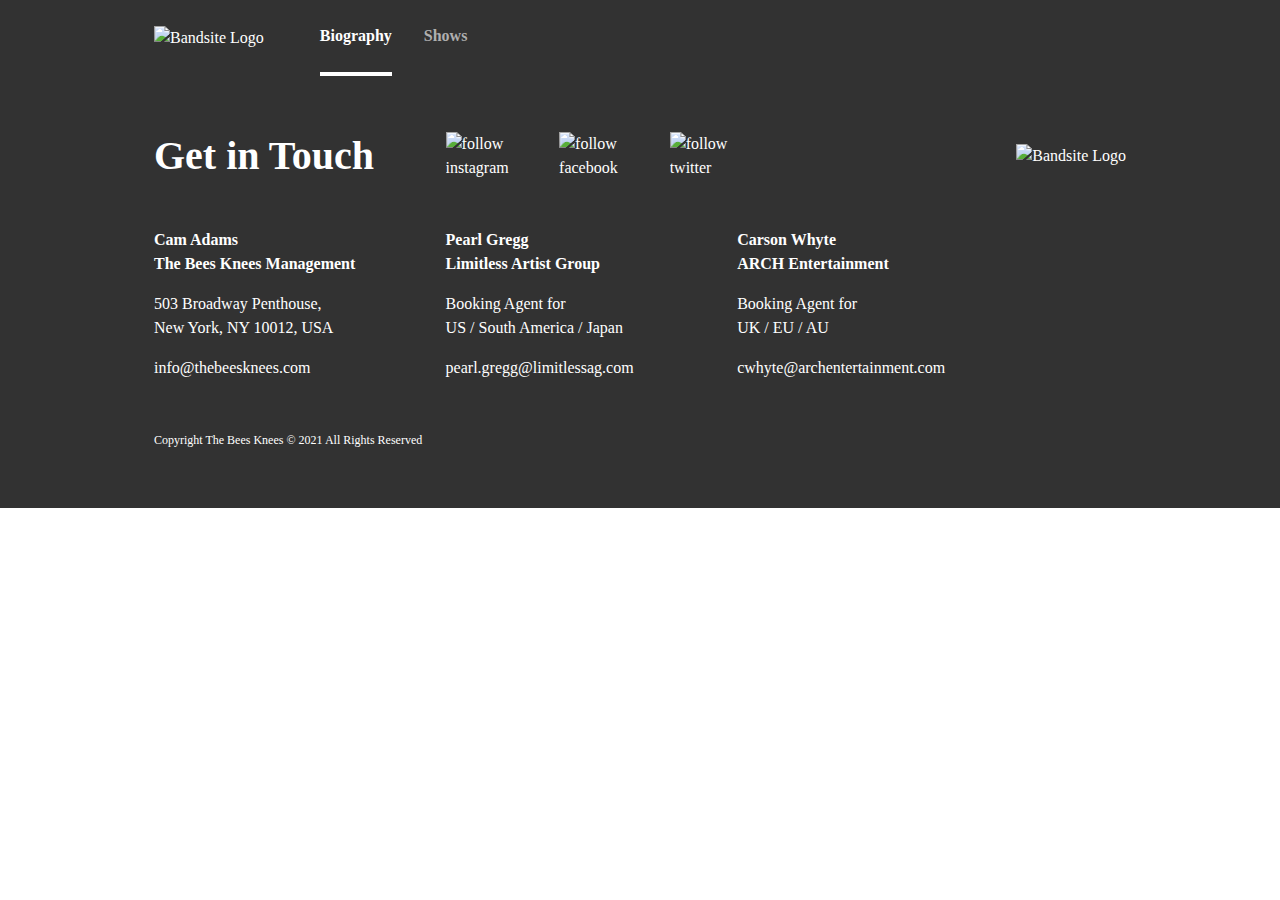
==== index.html @ 375b60a7 "Complete footer/contact component" ====
<!DOCTYPE html>
<html lang="en">
<head>
    <meta charset="UTF-8">
    <meta http-equiv="X-UA-Compatible" content="IE=edge">
    <meta name="viewport" content="width=device-width, initial-scale=1.0">
    <link rel="stylesheet" href="./styles/bio.css">
    <title>Bandsite</title>
</head>
<body>
    <header class="topbar">
        <div class="topbar__container">
            <a class="topbar__back-to-home" href="./index.html"><img class="topbar__logo" src="./assets/logo/Logo-bandsite.svg" alt="Bandsite Logo"></a>
            <nav class="topbar__navigation">
                <ul class="topbar__items">
                    <li class="topbar__item topbar__item--active"><a  class="topbar__link" href="#">Biography</a></li>
                    <li class="topbar__item"><a  class="topbar__link" href="#">Shows</a></li>
                </ul>
            </nav>
        </div>
    </header>

    <footer class="contact">
        <div class="contact__container">
            <h2 class="contact__title">Get in Touch</h2>
            <section class="contact__social">
                <a class="contact__link" href="https://instagram.com/#"><img class="contact__icon contact__icon--instagram" src="./assets/icons/svg/Icon-instagram.svg" alt="follow instagram"></a>
                <a class="contact__link" href="https://facebook.com/#"><img class="contact__icon contact__icon--facebook" src="./assets/icons/svg/Icon-facebook.svg" alt="follow facebook"></a>
                <a class="contact__link" href="https://twitter.com/#"><img class="contact__icon contact__icon--twitter" src="./assets/icons/svg/Icon-twitter.svg" alt="follow twitter"></a>
            </section>
            <address class="contact__point">
                <div class="contact__person">
                    <span class="contact__name">Cam Adams</span>
                    <span class="contact__company">The Bees Knees Management</span>
                </div>
                <div class="contact__location">
                    <span class="contact__location-info">503 Broadway Penthouse,</span>
                    <span class="contact__location-info">New York, NY 10012, USA</span>
                </div>
                <a class="contact__email" href="mailto:info@thebeesknees.com">info@thebeesknees.com</a>
            </address>

            <address class="contact__point">
                <div class="contact__person">
                    <span class="contact__name">Pearl Gregg</span>
                    <span class="contact__company">Limitless Artist Group</span>
                </div>
                <div class="contact__location">
                    <span class="contact__location-label">Booking Agent for</span>
                    <span class="contact__location-info">US / South America / Japan</span>
                </div>
                <a class="contact__email" href="mailto:pearl.gregg@limitlessag.com">pearl.gregg@limitlessag.com</a>
            </address>
            <address class="contact__point">
                <div class="contact__person">
                    <span class="contact__name">Carson Whyte</span>
                    <span class="contact__company">ARCH Entertainment</span>    
                </div>
                <div class="contact__location">
                    <span class="contact__location-label">Booking Agent for</span>
                    <span class="contact__location-info">UK / EU / AU</span>
                </div>
                <a class="contact__email" href="mailto:cwhyte@archentertainment.com">cwhyte@archentertainment.com</a>
            </address>

            <a class="contact__back-to-home" href="./index.html"><img class="contact__logo" src="./assets/logo/Logo-bandsite.svg" alt="Bandsite Logo"></a>
            <p class="contact__copyright">Copyright The Bees Knees &#169;   2021 All Rights Reserved</p>
        </div>
    </footer>
</body>
</html>
---- styles/bio.css ----
/* ##   size increments   ## */
/* 4px */
/* 8px */
/* 16px */
/* 24px */
/* 32px */
/* 36px */
/* 40px */
/* 48px */
/* 56px */
/* 64px */
/* 80px */
/* ##   colors   ## */
/* ##   font   ## */
/* ##   responsive breakpoint   ## */
/* ##   site Container   ## */
/* ##   branding   ## */
/* ##   buttons   ## */
/* ## responsive breakpoints ## */
/* ## utiilty mixins ## */
/* ## Reset ## */
* {
  box-sizing: border-box;
  margin: 0;
  border: 0;
  padding: 0;
}

@font-face {
  src: url("../assets/font/AvenirNextLTPro-Regular.woff2") format("woff2");
  font-family: "AvenirNext";
  font-weight: 400;
}
@font-face {
  src: url("../assets/font/AvenirNextLTPro-Demi.woff2") format("woff2");
  font-family: "AvenirNext";
  font-weight: 600;
}
@font-face {
  src: url("../assets/font/AvenirNextLTPro-Bold.woff2") format("woff2");
  font-family: "AvenirNext";
  font-weight: 700;
}
/* ## Default Styles ## */
body {
  font-family: "AvenirNext";
  font-size: 1rem;
  line-height: 1.5rem;
  font-weight: 400;
  color: #323232;
}

a {
  text-decoration: none;
  font-style: normal;
  color: #FFFFFF;
}

h1, h2 {
  font-size: 2rem;
  line-height: 2rem;
  font-weight: 600;
}

h3, h4 {
  font-size: 1.2rem;
  line-height: 1.5rem;
  font-weight: 600;
}

img {
  width: 100%;
}

span {
  font-style: normal;
  display: block;
  color: #FFFFFF;
  line-height: 1.5rem;
}

.topbar__logo,
.contact__logo {
  max-width: 120px;
}

.container, .topbar__container, .topbar__items, .contact__container {
  max-width: 1044px;
  margin: 0 auto;
  display: flex;
  flex-direction: row;
  flex-wrap: wrap;
  justify-content: center;
  align-items: center;
}

/* ###  header/navigation   ### */
.topbar {
  background-color: #323232;
}
@media screen and (min-width: 768px) {
  .topbar__container {
    padding: 0 2.25rem;
    justify-content: flex-start;
    flex-wrap: nowrap;
    gap: 3.5rem;
  }
}
.topbar__back-to-home {
  padding-top: 1rem;
  margin-bottom: 0.5rem;
  text-align: center;
}
@media screen and (min-width: 768px) {
  .topbar__back-to-home {
    padding: 0;
    margin: 0;
  }
}
.topbar__back-to-home, .topbar__navigation, .topbar__items {
  flex: 0 0 100%;
}
@media screen and (min-width: 768px) {
  .topbar__back-to-home, .topbar__navigation, .topbar__items {
    flex: 0 0 auto;
  }
}
.topbar__items {
  list-style: none;
  align-items: flex-start;
}
@media screen and (min-width: 768px) {
  .topbar__items {
    gap: 2rem;
  }
}
.topbar__item, .topbar__link {
  transition: all 0.2s;
}
.topbar__item {
  flex: 0 0 50%;
  padding: 0 1rem 0.5rem;
  font-weight: 600;
  text-align: center;
}
.topbar__item:hover, .topbar__item--active {
  border-bottom: 0.25rem solid #FFFFFF;
  cursor: pointer;
}
.topbar__item:hover > a, .topbar__item--active > a {
  color: #FFFFFF;
}
@media screen and (min-width: 768px) {
  .topbar__item {
    padding: 1.5rem 0;
    flex: 0 0 auto;
  }
}
.topbar__link {
  color: #AFAFAF;
}

/* ###  footer/contact   ### */
.contact {
  background-color: #323232;
  padding: 2rem 0 1.5rem;
}
@media screen and (min-width: 768px) {
  .contact {
    padding: 3.5rem 0;
  }
}
.contact__container {
  padding: 0 1rem;
  justify-content: flex-start;
}
@media screen and (min-width: 768px) {
  .contact__container {
    padding: 0 2.25rem;
  }
}
.contact__title {
  flex: 1 0 100%;
  font-weight: 600;
}
@media screen and (min-width: 768px) {
  .contact__title {
    font-size: 2.5rem;
    order: -1;
    flex: 1 1 30%;
  }
}
@media screen and (min-width: 1280px) {
  .contact__title {
    flex: 0 1 30%;
  }
}
.contact__social {
  flex: 1 0 100%;
  display: flex;
  gap: 2rem;
}
@media screen and (min-width: 768px) {
  .contact__social {
    order: -1;
    flex: 1 1 30%;
  }
}
@media screen and (min-width: 1280px) {
  .contact__social {
    flex: 0 1 30%;
  }
}
@media screen and (min-width: 768px) {
  .contact__icon {
    width: 30px;
  }
}
@media screen and (min-width: 768px) {
  .contact__icon--facebook {
    width: 18px;
  }
}
@media screen and (min-width: 768px) {
  .contact__icon--twitter {
    width: 35px;
  }
}
.contact__title, .contact__social, .contact__point {
  margin-bottom: 1.5rem;
}
@media screen and (min-width: 768px) {
  .contact__title, .contact__social, .contact__point {
    margin-bottom: 0;
  }
}
.contact__point {
  flex: 1 0 100%;
}
@media screen and (min-width: 768px) {
  .contact__point {
    flex: 1 0 30%;
    margin: 3rem 0;
  }
}
@media screen and (min-width: 1280px) {
  .contact__point {
    flex: 0 1 30%;
  }
}
.contact__person, .contact__location {
  margin-bottom: 1rem;
}
.contact__name, .contact__company {
  font-weight: 700;
}
.contact__title, .contact__copyright {
  color: #FFFFFF;
}
.contact__back-to-home {
  display: block;
  padding: 2rem 0 0.5rem;
}
@media screen and (min-width: 768px) {
  .contact__back-to-home {
    flex: 1 1 30%;
    padding: 0;
    order: -1;
    text-align: right;
  }
}
@media screen and (min-width: 1280px) {
  .contact__back-to-home {
    flex: 1 0 40%;
  }
}
.contact__copyright {
  flex: 1 0 100%;
  font-size: 12px;
}/*# sourceMappingURL=bio.css.map */
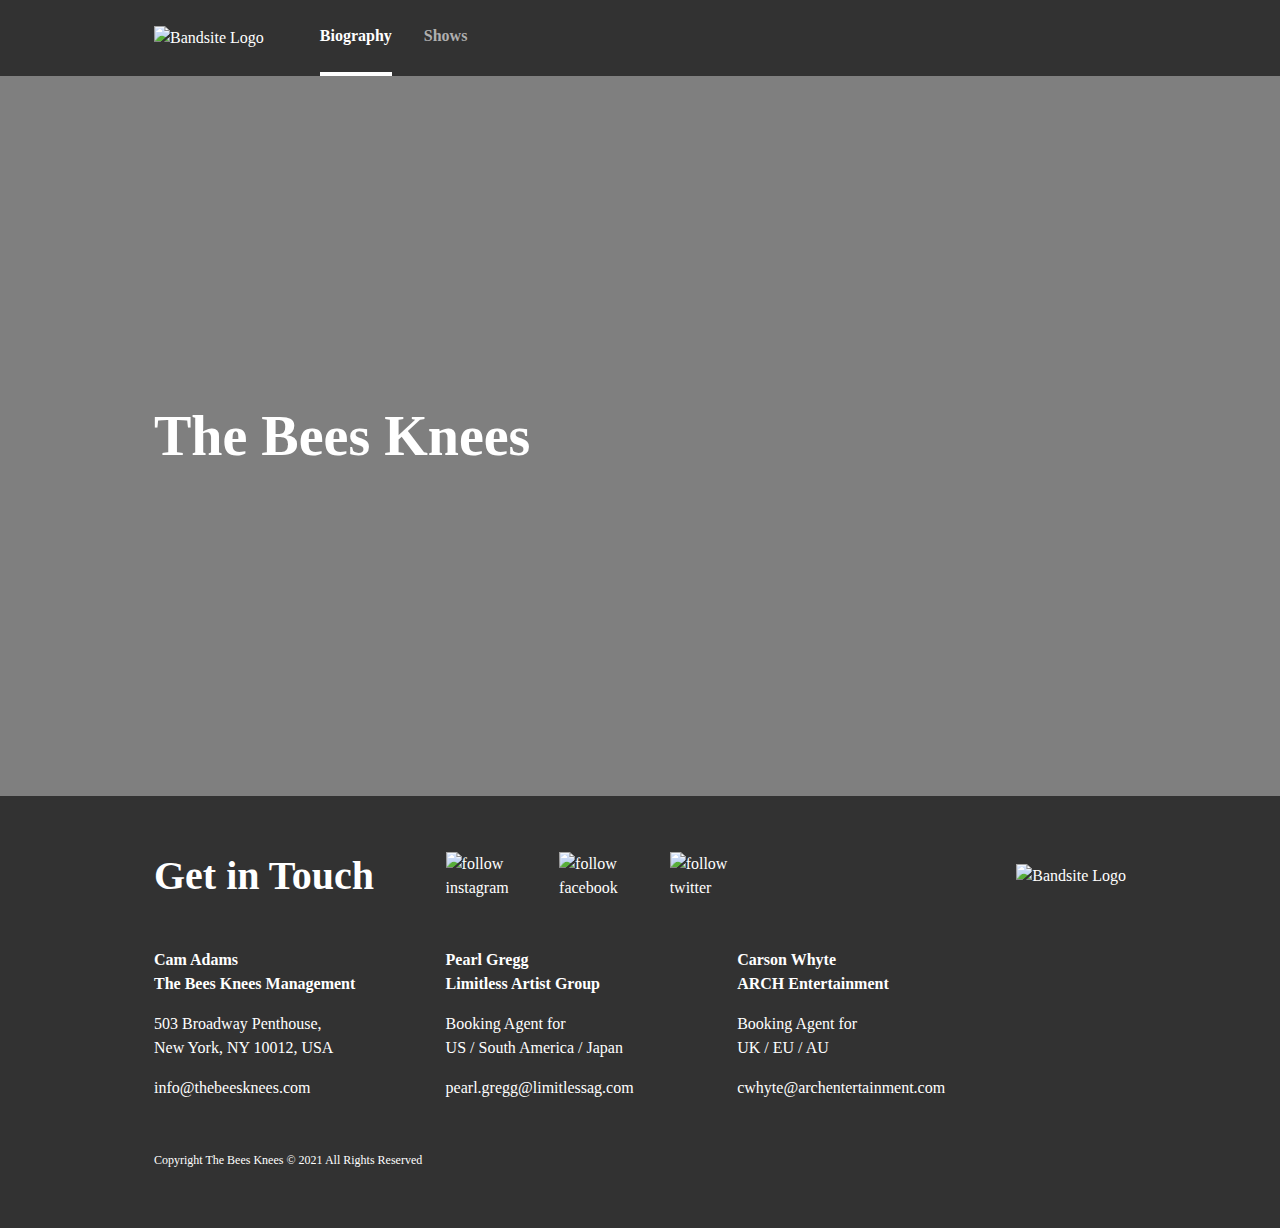
==== commit 42bfb1e8: "Complete hero component" ====
--- a/index.html
+++ b/index.html
@@ -19,7 +19,15 @@
             </nav>
         </div>
     </header>
-
+    <main>
+        <section class="hero">
+            <div class="hero__overlay">
+                <div class="hero__container">
+                    <h1 class="hero__title">The Bees Knees</h1>
+                </div>
+            </div>
+        </section>
+    </main>
     <footer class="contact">
         <div class="contact__container">
             <h2 class="contact__title">Get in Touch</h2>
--- a/styles/bio.css
+++ b/styles/bio.css
@@ -84,7 +84,7 @@
   max-width: 120px;
 }
 
-.container, .topbar__container, .topbar__items, .contact__container {
+.container, .topbar__container, .topbar__items, .hero__container, .contact__container {
   max-width: 1044px;
   margin: 0 auto;
   display: flex;
@@ -161,6 +161,46 @@
 }
 
 /* ###  footer/contact   ### */
+.hero {
+  background: url("../assets/images/hero-bio.jpg") center;
+  background-size: cover;
+  background-repeat: no-repeat;
+  height: 30vh;
+}
+@media screen and (min-width: 768px) {
+  .hero {
+    height: 60vh;
+  }
+}
+@media screen and (min-width: 1280px) {
+  .hero {
+    height: 80vh;
+  }
+}
+.hero__overlay {
+  height: 100%;
+  background-color: rgba(0, 0, 0, 0.5);
+}
+.hero__container {
+  padding: 0 1rem;
+  height: 100%;
+  justify-content: flex-start;
+}
+@media screen and (min-width: 768px) {
+  .hero__container {
+    padding: 0 2.25rem;
+  }
+}
+.hero__title {
+  color: #FFFFFF;
+}
+@media screen and (min-width: 768px) {
+  .hero__title {
+    font-size: 3.5rem;
+  }
+}
+
+/* ###  footer/contact   ### */
 .contact {
   background-color: #323232;
   padding: 2rem 0 1.5rem;
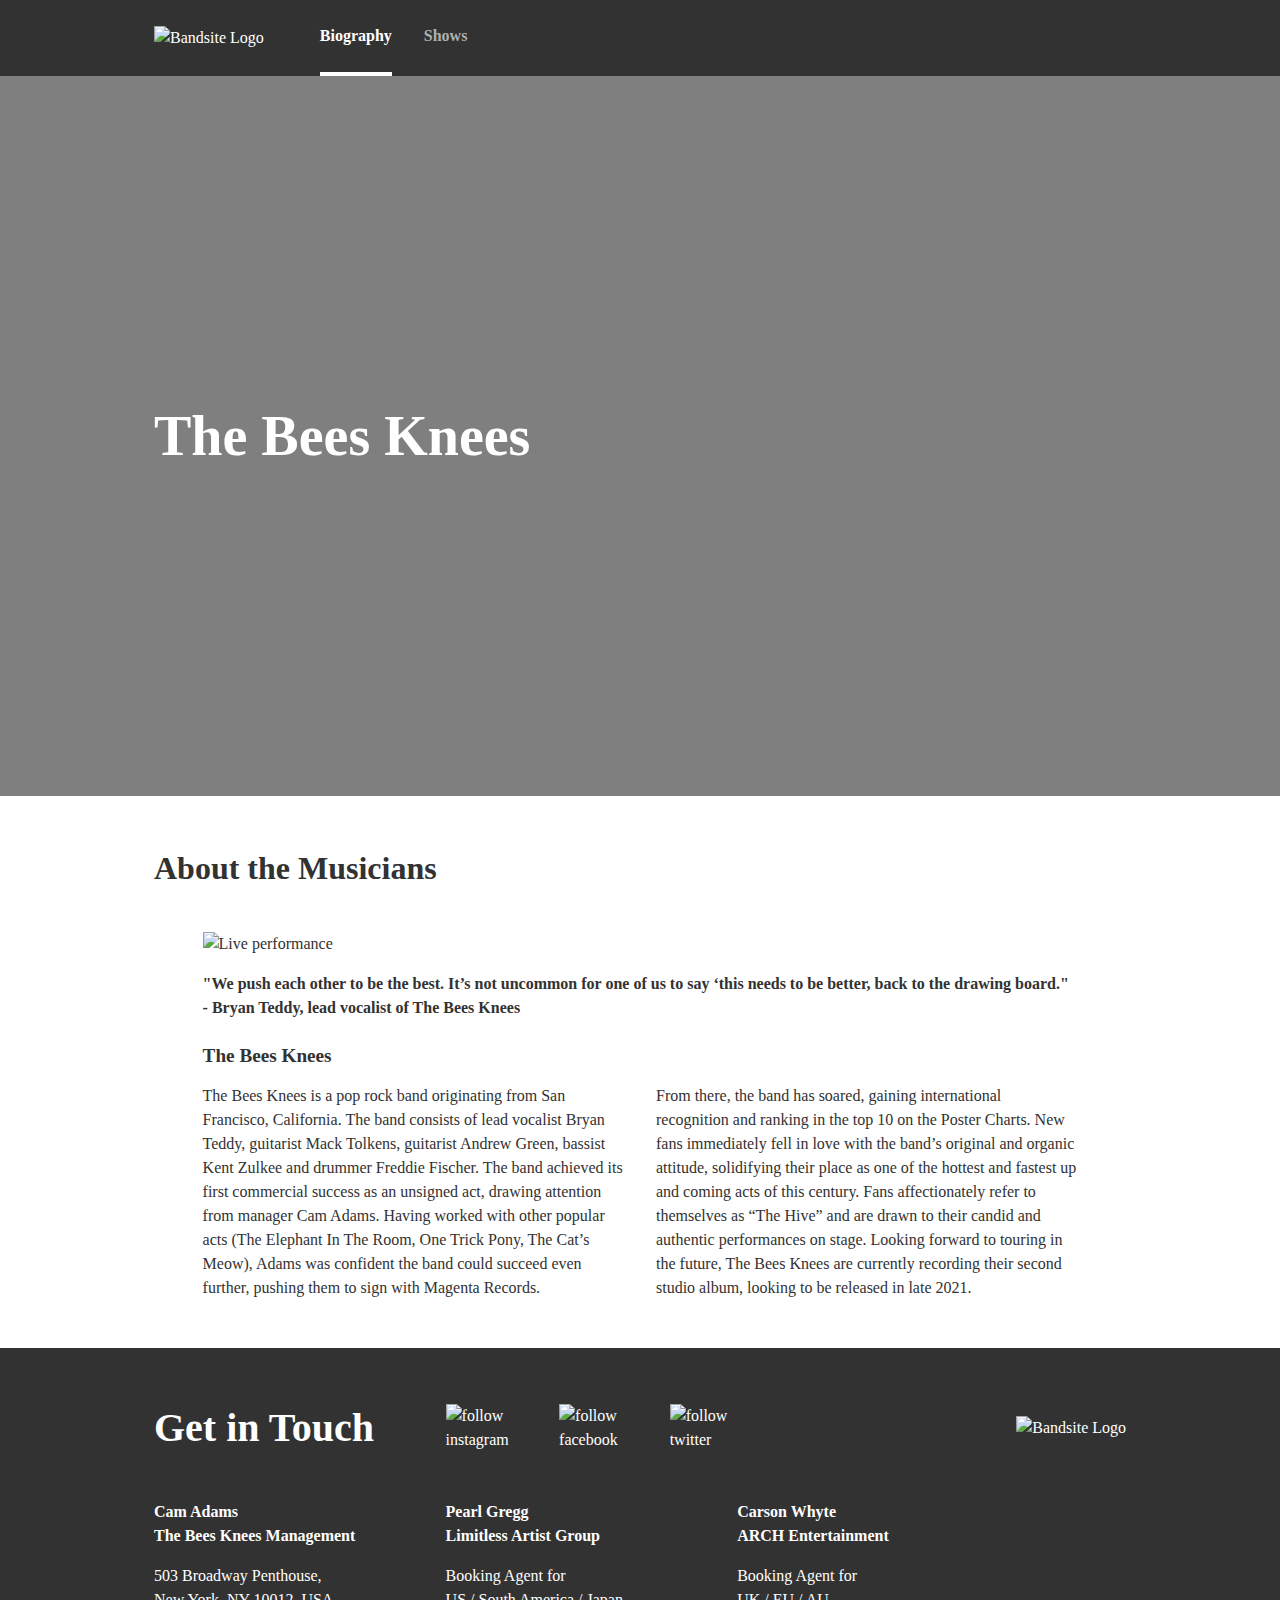
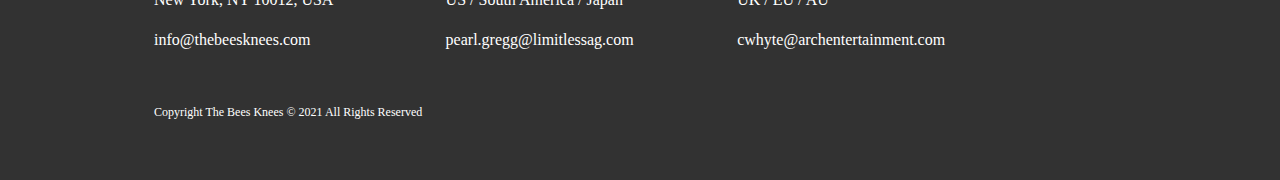
==== commit e8877f1a: "Complete about/bio component" ====
--- a/index.html
+++ b/index.html
@@ -24,6 +24,33 @@
             <div class="hero__overlay">
                 <div class="hero__container">
                     <h1 class="hero__title">The Bees Knees</h1>
+                </div>
+            </div>
+        </section>
+        <section class="about">
+            <div class="about__container">
+                <h2 class="about__title">About the Musicians</h2>
+                <div class="about__content">
+                    <img class="about__image" src="./assets/images/band.jpg" alt="Live performance">
+                    <figure class="about__quotation">
+                        <blockquote>
+                            <p class="about__quote">
+                                &quot;We push each other to be the best. It’s not uncommon for one of us to say ‘this needs to be better, back to the drawing board.&quot;
+                            </p>    
+                        </blockquote>
+                        <figcaption class="about__citation">
+                            - Bryan Teddy, lead vocalist of The Bees Knees
+                        </figcaption>    
+                    </figure>
+                    <div class="about__bio">
+                        <h3 class="about__sub-title">The Bees Knees</h3>
+                        <p class="about__text about__text--first">
+                            The Bees Knees is a pop rock band originating from San Francisco, California. The band consists of lead vocalist Bryan Teddy, guitarist Mack Tolkens, guitarist Andrew Green, bassist Kent Zulkee and drummer Freddie Fischer. The band achieved its first commercial success as an unsigned act, drawing attention from manager Cam Adams. Having worked with other popular acts (The Elephant In The Room, One Trick Pony, The Cat’s Meow), Adams was confident the band could succeed even further, pushing them to sign with Magenta Records.
+                        </p>
+                        <p class="about__text">
+                            From there, the band has soared, gaining international recognition and ranking in the top 10 on the Poster Charts. New fans immediately fell in love with the band’s original and organic attitude, solidifying their place as one of the hottest and fastest up and coming acts of this century. Fans affectionately refer to themselves as “The Hive” and are drawn to their candid and authentic performances on stage. Looking forward to touring in the future, The Bees Knees are currently recording their second studio album, looking to be released in late 2021.
+                        </p>
+                    </div>    
                 </div>
             </div>
         </section>
--- a/styles/bio.css
+++ b/styles/bio.css
@@ -84,7 +84,7 @@
   max-width: 120px;
 }
 
-.container, .topbar__container, .topbar__items, .hero__container, .contact__container {
+.container, .topbar__container, .topbar__items, .hero__container, .about__container, .contact__container {
   max-width: 1044px;
   margin: 0 auto;
   display: flex;
@@ -200,6 +200,63 @@
   }
 }
 
+/* ###  about/bio   ### */
+.about {
+  padding: 1.5rem 1rem 1rem;
+}
+@media screen and (min-width: 768px) {
+  .about {
+    padding: 3.5rem 0 1rem;
+  }
+}
+.about__container {
+  justify-content: flex-start;
+}
+@media screen and (min-width: 768px) {
+  .about__container {
+    padding: 0 2.25rem;
+  }
+}
+@media screen and (min-width: 768px) {
+  .about__content {
+    width: 90%;
+    margin: 2rem auto;
+  }
+}
+.about__image {
+  margin: 1rem 0;
+}
+.about__quotation {
+  font-weight: 700;
+}
+@media screen and (min-width: 768px) {
+  .about__bio {
+    display: flex;
+    flex-wrap: wrap;
+  }
+}
+.about__sub-title {
+  margin: 1.5rem 0 1rem;
+}
+@media screen and (min-width: 768px) {
+  .about__sub-title {
+    flex: 1 0 100%;
+  }
+}
+@media screen and (min-width: 768px) {
+  .about__text {
+    flex: 1 0 40%;
+  }
+}
+.about__text--first {
+  margin: 0 0 1rem 0;
+}
+@media screen and (min-width: 768px) {
+  .about__text--first {
+    margin: 0 2rem 0 0;
+  }
+}
+
 /* ###  footer/contact   ### */
 .contact {
   background-color: #323232;
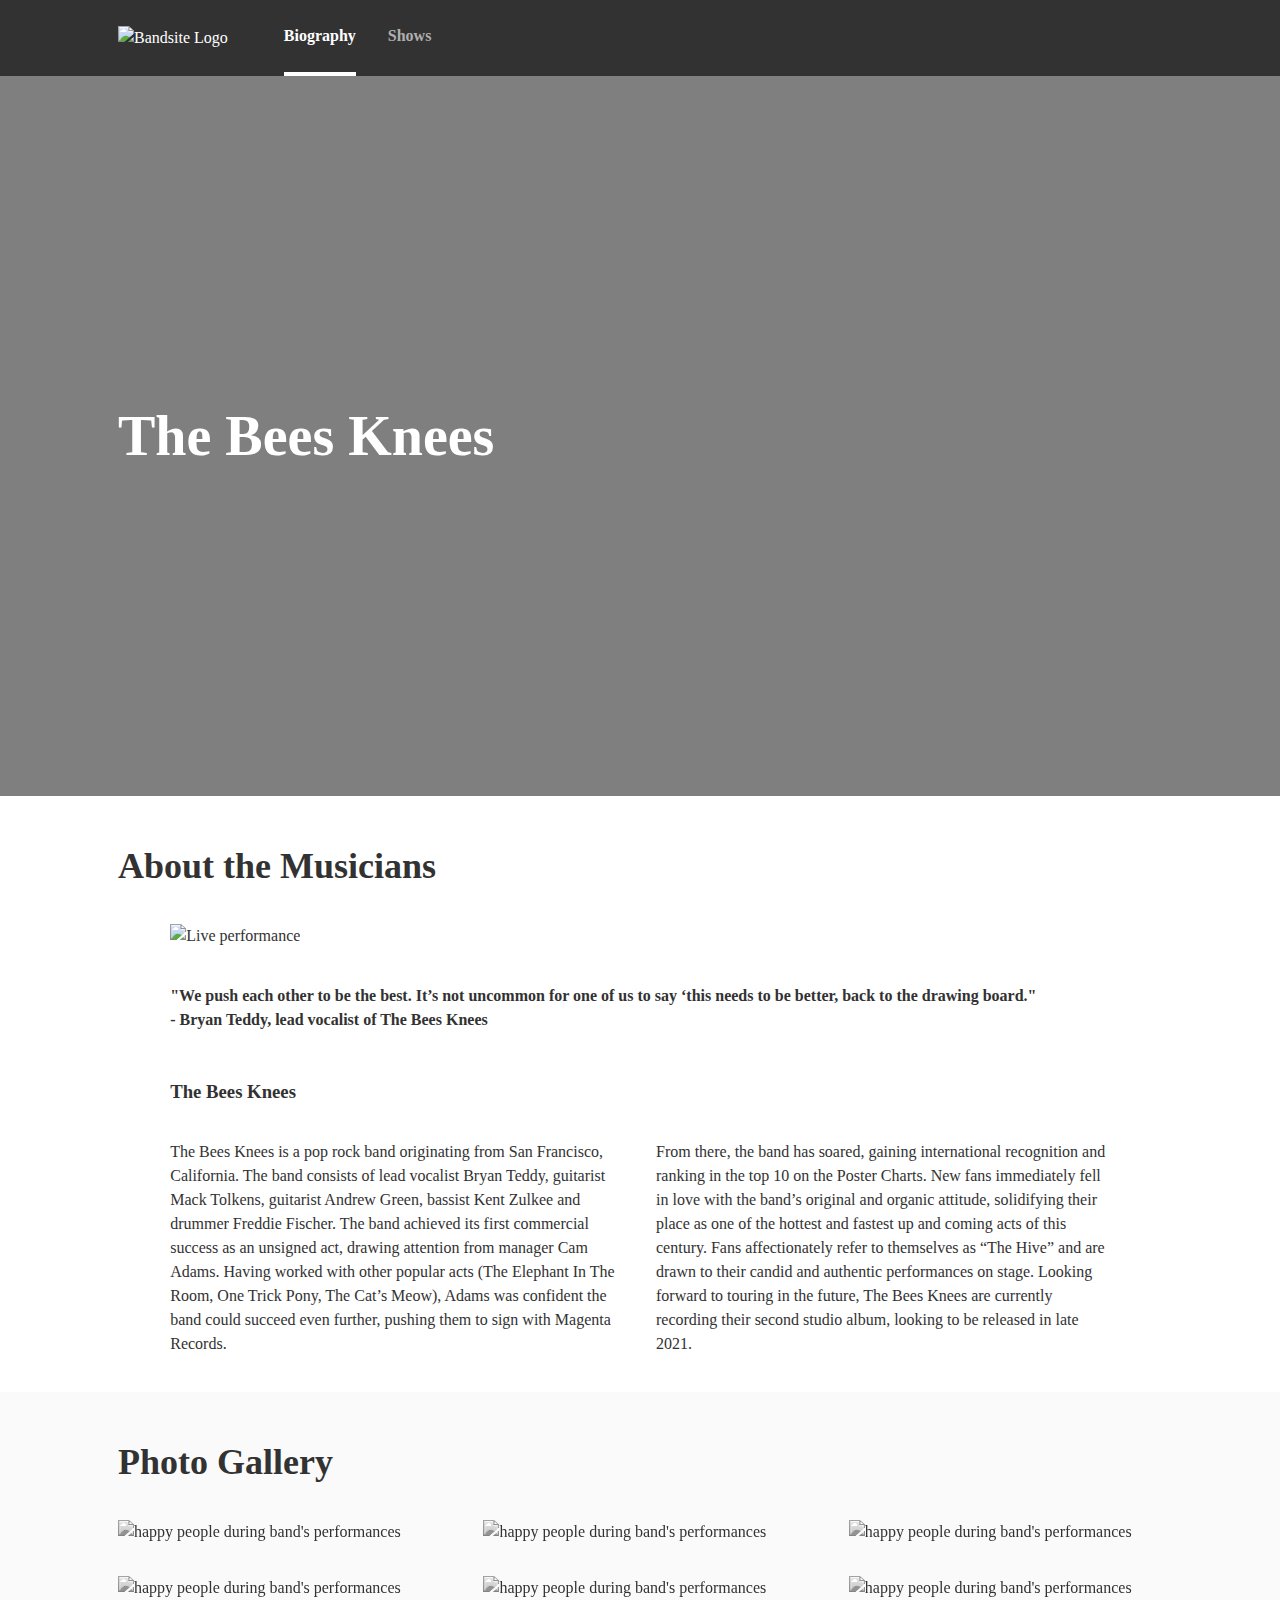
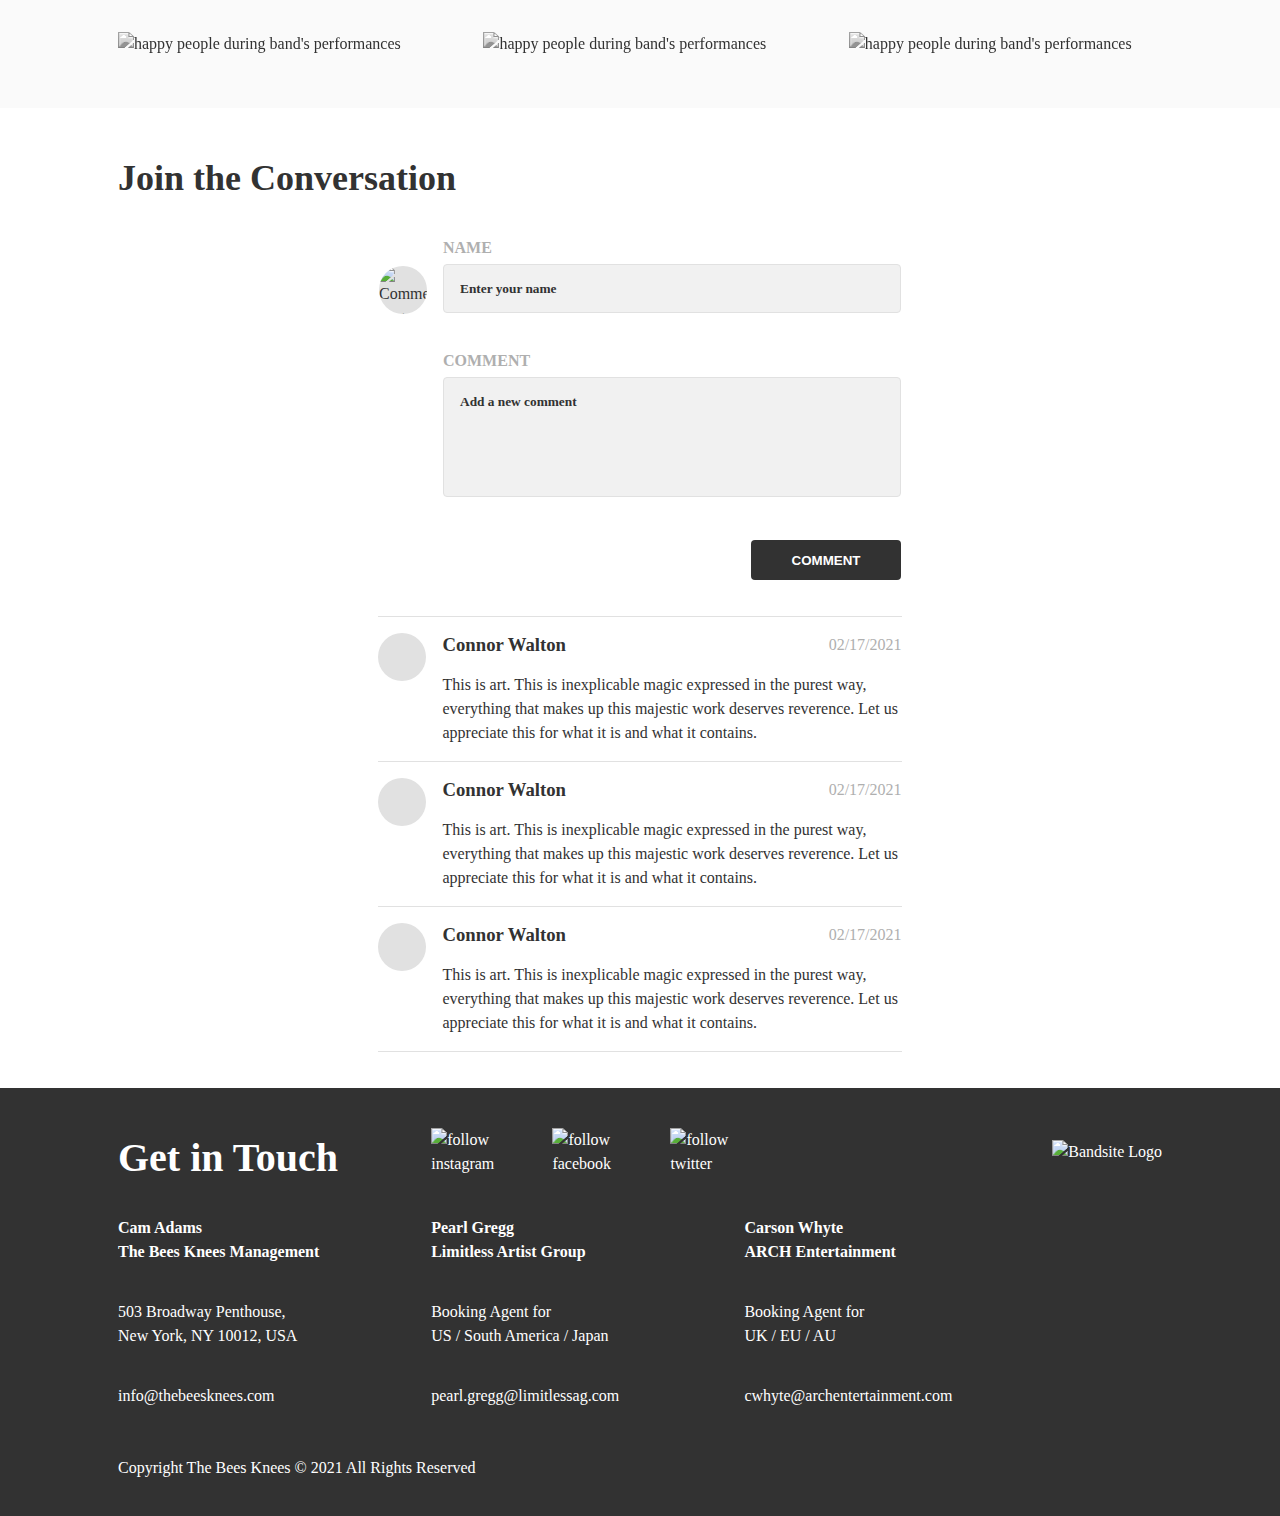
==== commit 90156f7d: "Complete Comment Component UI" ====
--- a/index.html
+++ b/index.html
@@ -5,7 +5,7 @@
     <meta http-equiv="X-UA-Compatible" content="IE=edge">
     <meta name="viewport" content="width=device-width, initial-scale=1.0">
     <link rel="stylesheet" href="./styles/bio.css">
-    <title>Bandsite</title>
+    <title>Bandsite | BrainStation Sprint-1</title>
 </head>
 <body>
     <header class="topbar">
@@ -54,6 +54,119 @@
                 </div>
             </div>
         </section>
+        <section class="gallery">
+            <div class="gallery__container">
+                <h2 class="gallery__title">Photo Gallery</h2>
+                <ul class="gallery__items">
+                    <li class="gallery__item">
+                        <img class="gallery__image" src="./assets/images/Photo-gallery-1.jpg" alt="happy people during band's performances">
+                    </li>
+                    <li class="gallery__item">
+                        <img class="gallery__image" src="./assets/images/Photo-gallery-2.jpg" alt="happy people during band's performances">
+                    </li>
+                    <li class="gallery__item">
+                        <img class="gallery__image" src="./assets/images/Photo-gallery-3.jpg" alt="happy people during band's performances">
+                    </li>
+                    <li class="gallery__item">
+                        <img class="gallery__image" src="./assets/images/Photo-gallery-4.jpg" alt="happy people during band's performances">
+                    </li>
+                    <li class="gallery__item">
+                        <img class="gallery__image" src="./assets/images/Photo-gallery-5.jpg" alt="happy people during band's performances">
+                    </li>
+                    <li class="gallery__item">
+                        <img class="gallery__image" src="./assets/images/Photo-gallery-6.jpg" alt="happy people during band's performances">
+                    </li>
+                    <li class="gallery__item">
+                        <img class="gallery__image" src="./assets/images/Photo-gallery-7.jpg" alt="happy people during band's performances">
+                    </li>
+                    <li class="gallery__item">
+                        <img class="gallery__image" src="./assets/images/Photo-gallery-8.jpg" alt="happy people during band's performances">
+                    </li>
+                    <li class="gallery__item">
+                        <img class="gallery__image" src="./assets/images/Photo-gallery-9.jpg" alt="happy people during band's performances">
+                    </li>
+                </ul>
+            </div>
+        </section>
+        <section class="conversation">
+            <div class="conversation__container">
+                <h2 class="conversation__title">Join the Conversation</h2>
+                
+                <div class="conversation__comment">
+                    <div class="conversation__thumbnail conversation__thumbnail--active">
+                        <div class="conversation__avatar"><img class="conversation__image" src="./assets/images/Mohan-muruge.jpg" alt="Commenter avatar"></div>
+                    </div>
+                    <form class="conversation__form" action="">
+                        <div class="conversation__name">
+                            <label class="conversation__label" for="conversation__input">Name</label>
+                            <input class="conversation__input" type="text" name="name" id="conversation__input" placeholder="Enter your name">
+                        </div>
+                        <div class="conversation__text">
+                            <label class="conversation__label" for="conversation__textarea">Comment</label>
+                            <textarea class="conversation__textarea" name="textarea" id="conversation__textarea" placeholder="Add a new comment"></textarea>
+                        </div>
+                        <button class="conversation__action">Comment</button>
+                    </form>
+                </div>
+
+                <div class="conversation__items">
+
+                <hr class="conversation__divider">
+                
+                    <div class="conversation__item">
+                        <div class="conversation__thumbnail">
+                            <div class="conversation__avatar">
+                                <!-- <img class="conversation__image" src="./assets/images/Mohan-muruge.jpg" alt="Commenter avatar"> -->
+                            </div>
+                        </div>
+                        <div class="conversation__content">
+                            <h3 class="conversation__username">Connor Walton</h3>
+                            <span class="conversation__timestamp">02/17/2021</span>
+                            <p class="conversation__body">
+                                This is art. This is inexplicable magic expressed in the purest way, everything that makes up this majestic work deserves reverence. Let us appreciate this for what it is and what it contains.
+                            </p>
+                        </div>
+                    </div>
+
+                    <hr class="conversation__divider">
+
+                    <div class="conversation__item">
+                        <div class="conversation__thumbnail">
+                            <div class="conversation__avatar">
+                                <!-- <img class="conversation__image" src="./assets/images/Mohan-muruge.jpg" alt="Commenter avatar"> -->
+                            </div>
+                        </div>
+                        <div class="conversation__content">
+                            <h3 class="conversation__username">Connor Walton</h3>
+                            <span class="conversation__timestamp">02/17/2021</span>
+                            <p class="conversation__body">
+                                This is art. This is inexplicable magic expressed in the purest way, everything that makes up this majestic work deserves reverence. Let us appreciate this for what it is and what it contains.
+                            </p>
+                        </div>
+                    </div>
+
+                    <hr class="conversation__divider">
+
+                    <div class="conversation__item">
+                        <div class="conversation__thumbnail">
+                            <div class="conversation__avatar">
+                                <!-- <img class="conversation__image" src="./assets/images/Mohan-muruge.jpg" alt="Commenter avatar"> -->
+                            </div>
+                        </div>
+                        <div class="conversation__content">
+                            <h3 class="conversation__username">Connor Walton</h3>
+                            <span class="conversation__timestamp">02/17/2021</span>
+                            <p class="conversation__body">
+                                This is art. This is inexplicable magic expressed in the purest way, everything that makes up this majestic work deserves reverence. Let us appreciate this for what it is and what it contains.
+                            </p>
+                        </div>
+                    </div>
+
+                    <hr class="conversation__divider">
+                    
+                </div>
+            </div>
+        </section>
     </main>
     <footer class="contact">
         <div class="contact__container">
@@ -65,35 +178,34 @@
             </section>
             <address class="contact__point">
                 <div class="contact__person">
-                    <span class="contact__name">Cam Adams</span>
-                    <span class="contact__company">The Bees Knees Management</span>
+                    <h4 class="contact__name">Cam Adams</h4>
+                    <h4 class="contact__company">The Bees Knees Management</h4>
                 </div>
                 <div class="contact__location">
-                    <span class="contact__location-info">503 Broadway Penthouse,</span>
-                    <span class="contact__location-info">New York, NY 10012, USA</span>
+                    <span class="contact__label">503 Broadway Penthouse,</span>
+                    <span class="contact__info">New York, NY 10012, USA</span>
                 </div>
                 <a class="contact__email" href="mailto:info@thebeesknees.com">info@thebeesknees.com</a>
             </address>
-
             <address class="contact__point">
                 <div class="contact__person">
-                    <span class="contact__name">Pearl Gregg</span>
-                    <span class="contact__company">Limitless Artist Group</span>
+                    <h4 class="contact__name">Pearl Gregg</h4>
+                    <h4 class="contact__company">Limitless Artist Group</h4>
                 </div>
                 <div class="contact__location">
-                    <span class="contact__location-label">Booking Agent for</span>
-                    <span class="contact__location-info">US / South America / Japan</span>
+                    <span class="contact__label">Booking Agent for</span>
+                    <span class="contact__info">US / South America / Japan</span>
                 </div>
                 <a class="contact__email" href="mailto:pearl.gregg@limitlessag.com">pearl.gregg@limitlessag.com</a>
             </address>
             <address class="contact__point">
                 <div class="contact__person">
-                    <span class="contact__name">Carson Whyte</span>
-                    <span class="contact__company">ARCH Entertainment</span>    
+                    <h4 class="contact__name">Carson Whyte</h4>
+                    <h4 class="contact__company">ARCH Entertainment</h4>    
                 </div>
                 <div class="contact__location">
-                    <span class="contact__location-label">Booking Agent for</span>
-                    <span class="contact__location-info">UK / EU / AU</span>
+                    <span class="contact__label">Booking Agent for</span>
+                    <span class="contact__info">UK / EU / AU</span>
                 </div>
                 <a class="contact__email" href="mailto:cwhyte@archentertainment.com">cwhyte@archentertainment.com</a>
             </address>
--- a/styles/bio.css
+++ b/styles/bio.css
@@ -1,6 +1,7 @@
 /* ##   size increments   ## */
 /* 4px */
 /* 8px */
+/* 12px */
 /* 16px */
 /* 24px */
 /* 32px */
@@ -12,18 +13,36 @@
 /* 80px */
 /* ##   colors   ## */
 /* ##   font   ## */
+/* ##   text styles   ## */
+/* ##   site Container   ## */
 /* ##   responsive breakpoint   ## */
-/* ##   site Container   ## */
 /* ##   branding   ## */
 /* ##   buttons   ## */
 /* ## responsive breakpoints ## */
 /* ## utiilty mixins ## */
 /* ## Reset ## */
-* {
+html, body, div, span,
+h1, h2, h3, h4, h5, h6, p, blockquote, cite, a,
+ul, li, figure, figcaption, footer, header,
+nav, section, form, input, button, textarea, hr {
   box-sizing: border-box;
   margin: 0;
+  padding: 0;
   border: 0;
-  padding: 0;
+}
+
+ul {
+  list-style: none;
+}
+
+blockquote, q {
+  quotes: none;
+}
+
+blockquote:before, blockquote:after,
+q:before, q:after {
+  content: "";
+  content: none;
 }
 
 @font-face {
@@ -49,6 +68,12 @@
   font-weight: 400;
   color: #323232;
 }
+@media screen and (min-width: 768px) {
+  body {
+    font-size: 1rem;
+    line-height: 1.5rem;
+  }
+}
 
 a {
   text-decoration: none;
@@ -57,26 +82,47 @@
 }
 
 h1, h2 {
-  font-size: 2rem;
+  font-size: 1.5rem;
   line-height: 2rem;
   font-weight: 600;
 }
 
+@media screen and (min-width: 768px) {
+  h1 {
+    font-size: 3.75rem;
+    line-height: 4.25rem;
+  }
+}
+
+@media screen and (min-width: 768px) {
+  h2 {
+    font-size: 2.25rem;
+    line-height: 2.75rem;
+  }
+}
+
 h3, h4 {
-  font-size: 1.2rem;
-  line-height: 1.5rem;
-  font-weight: 600;
+  font-weight: 600;
+  font-style: normal;
 }
 
 img {
   width: 100%;
 }
 
-span {
+span, label {
   font-style: normal;
   display: block;
+}
+
+span {
   color: #FFFFFF;
-  line-height: 1.5rem;
+}
+
+hr {
+  width: 100%;
+  height: 1px;
+  background-color: #E1E1E1;
 }
 
 .topbar__logo,
@@ -84,9 +130,7 @@
   max-width: 120px;
 }
 
-.container, .topbar__container, .topbar__items, .hero__container, .about__container, .contact__container {
-  max-width: 1044px;
-  margin: 0 auto;
+.flex-container, .conversation__comment, .conversation__avatar, .conversation__item, .conversation__content, .container, .topbar__container, .topbar__items, .hero__container, .about__container, .gallery__container, .conversation__container, .contact__container {
   display: flex;
   flex-direction: row;
   flex-wrap: wrap;
@@ -94,9 +138,28 @@
   align-items: center;
 }
 
+.container, .topbar__container, .topbar__items, .hero__container, .about__container, .gallery__container, .conversation__container, .contact__container {
+  max-width: 1044px;
+  padding: 0 1rem;
+  margin: 0 auto;
+}
+@media screen and (min-width: 768px) {
+  .container, .topbar__container, .topbar__items, .hero__container, .about__container, .gallery__container, .conversation__container, .contact__container {
+    padding: 0 2.25rem;
+  }
+}
+@media screen and (min-width: 1280px) {
+  .container, .topbar__container, .topbar__items, .hero__container, .about__container, .gallery__container, .conversation__container, .contact__container {
+    padding: 0 0;
+  }
+}
+
 /* ###  header/navigation   ### */
 .topbar {
   background-color: #323232;
+}
+.topbar__container {
+  padding: 0 0;
 }
 @media screen and (min-width: 768px) {
   .topbar__container {
@@ -106,9 +169,13 @@
     gap: 3.5rem;
   }
 }
+@media screen and (min-width: 1280px) {
+  .topbar__container {
+    padding: 0;
+  }
+}
 .topbar__back-to-home {
-  padding-top: 1rem;
-  margin-bottom: 0.5rem;
+  padding: 1rem 0;
   text-align: center;
 }
 @media screen and (min-width: 768px) {
@@ -126,6 +193,7 @@
   }
 }
 .topbar__items {
+  padding: 0 0;
   list-style: none;
   align-items: flex-start;
 }
@@ -135,7 +203,7 @@
   }
 }
 .topbar__item, .topbar__link {
-  transition: all 0.2s;
+  transition: all 0.2s ease;
 }
 .topbar__item {
   flex: 0 0 50%;
@@ -162,10 +230,24 @@
 
 /* ###  footer/contact   ### */
 .hero {
-  background: url("../assets/images/hero-bio.jpg") center;
+  background: url("../assets/images/hero-bio.jpg") center no-repeat;
   background-size: cover;
-  background-repeat: no-repeat;
-  height: 30vh;
+  height: 32vh;
+}
+@media screen and (min-width: 450px) {
+  .hero {
+    height: 36vh;
+  }
+}
+@media screen and (min-width: 550px) {
+  .hero {
+    height: 40vh;
+  }
+}
+@media screen and (min-width: 650px) {
+  .hero {
+    height: 48vh;
+  }
 }
 @media screen and (min-width: 768px) {
   .hero {
@@ -182,18 +264,22 @@
   background-color: rgba(0, 0, 0, 0.5);
 }
 .hero__container {
-  padding: 0 1rem;
   height: 100%;
   justify-content: flex-start;
-}
-@media screen and (min-width: 768px) {
-  .hero__container {
-    padding: 0 2.25rem;
-  }
 }
 .hero__title {
   color: #FFFFFF;
 }
+@media screen and (min-width: 550px) {
+  .hero__title {
+    font-size: 2rem;
+  }
+}
+@media screen and (min-width: 650px) {
+  .hero__title {
+    font-size: 2.5rem;
+  }
+}
 @media screen and (min-width: 768px) {
   .hero__title {
     font-size: 3.5rem;
@@ -201,30 +287,32 @@
 }
 
 /* ###  about/bio   ### */
-.about {
-  padding: 1.5rem 1rem 1rem;
-}
-@media screen and (min-width: 768px) {
-  .about {
-    padding: 3.5rem 0 1rem;
+.about__container, .about__image {
+  padding-bottom: 1rem;
+}
+@media screen and (min-width: 768px) {
+  .about__container, .about__image {
+    padding-bottom: 2.25rem;
+  }
+}
+.about__title, .about__sub-title {
+  padding-top: 1.5rem;
+  padding-bottom: 1rem;
+}
+@media screen and (min-width: 768px) {
+  .about__title, .about__sub-title {
+    padding-top: 3rem;
+    padding-bottom: 2.25rem;
   }
 }
 .about__container {
   justify-content: flex-start;
-}
-@media screen and (min-width: 768px) {
-  .about__container {
-    padding: 0 2.25rem;
-  }
 }
 @media screen and (min-width: 768px) {
   .about__content {
     width: 90%;
-    margin: 2rem auto;
-  }
-}
-.about__image {
-  margin: 1rem 0;
+    margin: 0 auto;
+  }
 }
 .about__quotation {
   font-weight: 700;
@@ -235,9 +323,6 @@
     flex-wrap: wrap;
   }
 }
-.about__sub-title {
-  margin: 1.5rem 0 1rem;
-}
 @media screen and (min-width: 768px) {
   .about__sub-title {
     flex: 1 0 100%;
@@ -249,36 +334,240 @@
   }
 }
 .about__text--first {
-  margin: 0 0 1rem 0;
+  padding-bottom: 1rem;
 }
 @media screen and (min-width: 768px) {
   .about__text--first {
     margin: 0 2rem 0 0;
-  }
+    padding-bottom: 0;
+  }
+}
+
+/* ###  gallery   ### */
+.gallery {
+  background-color: #FAFAFA;
+}
+.gallery__container {
+  justify-content: flex-start;
+  padding-bottom: 1rem;
+}
+@media screen and (min-width: 768px) {
+  .gallery__container {
+    padding-bottom: 2.25rem;
+  }
+}
+.gallery__title {
+  padding-top: 1.5rem;
+  padding-bottom: 1rem;
+}
+@media screen and (min-width: 768px) {
+  .gallery__title {
+    padding-top: 3rem;
+    padding-bottom: 2.25rem;
+  }
+}
+@media screen and (min-width: 768px) {
+  .gallery__items {
+    display: flex;
+    flex-wrap: wrap;
+    justify-content: space-between;
+    gap: 1rem;
+  }
+}
+.gallery__item {
+  margin-bottom: 1rem;
+}
+.gallery__item:last-child {
+  margin-bottom: 0;
+}
+@media screen and (min-width: 768px) {
+  .gallery__item {
+    width: 30%;
+  }
+}
+.gallery__image {
+  filter: grayscale(1);
+  transition: filter 0.2s ease;
+}
+.gallery__image:hover, .gallery__image:active {
+  filter: none;
+}
+
+/* ###  comment   ### */
+.conversation {
+  padding-bottom: 1rem;
+}
+.conversation__container {
+  justify-content: flex-start;
+}
+@media screen and (min-width: 768px) {
+  .conversation {
+    padding-bottom: 2.25rem;
+  }
+}
+.conversation__title {
+  padding-top: 1.5rem;
+  padding-bottom: 1rem;
+  flex: 1 0 100%;
+}
+@media screen and (min-width: 768px) {
+  .conversation__title {
+    padding-top: 3rem;
+    padding-bottom: 2.25rem;
+  }
+}
+.conversation__comment {
+  flex: 1 0 100%;
+  justify-content: flex-start;
+  padding-bottom: 1rem;
+}
+@media screen and (min-width: 768px) {
+  .conversation__comment {
+    padding-bottom: 2.25rem;
+  }
+}
+@media screen and (min-width: 1280px) {
+  .conversation__comment {
+    max-width: 50%;
+    margin: auto;
+  }
+}
+.conversation__thumbnail {
+  align-self: flex-start;
+}
+.conversation__thumbnail--active {
+  margin-top: 1.5rem;
+}
+@media screen and (min-width: 768px) {
+  .conversation__thumbnail--active {
+    margin-top: 1.85rem;
+  }
+}
+.conversation__avatar {
+  justify-content: flex-start;
+  width: 3rem;
+  height: 3rem;
+  border-radius: 50%;
+  overflow: hidden;
+  margin-right: 1rem;
+  background-color: #E1E1E1;
+}
+.conversation__image {
+  width: auto;
+  height: 100%;
+}
+.conversation__form {
+  flex: 1 1 auto;
+}
+.conversation__name, .conversation__text {
+  padding-bottom: 1rem;
+}
+@media screen and (min-width: 768px) {
+  .conversation__name, .conversation__text {
+    padding-bottom: 2.25rem;
+  }
+}
+.conversation__name, .conversation__text, .conversation__label, .conversation__input, .conversation__textarea, .conversation__action {
+  width: 100%;
+}
+.conversation__input, .conversation__textarea, .conversation__action {
+  border-radius: 0.25rem;
+}
+.conversation__label {
+  margin-bottom: 0.25rem;
+  color: #AFAFAF;
+  text-transform: uppercase;
+  font-weight: 600;
+}
+.conversation__input, .conversation__textarea {
+  border: 1px solid #E1E1E1;
+  min-height: 2.25rem;
+  padding: 0.75rem;
+  background-color: #f1f1f1;
+}
+@media screen and (min-width: 768px) {
+  .conversation__input, .conversation__textarea {
+    min-height: 3rem;
+    padding: 1rem;
+  }
+}
+.conversation__input:active, .conversation__textarea:focus {
+  border-color: #323232;
+}
+.conversation__input::-moz-placeholder, .conversation__textarea::-moz-placeholder {
+  font-family: "AvenirNext";
+  color: #323232;
+  font-weight: 600;
+}
+.conversation__input:-ms-input-placeholder, .conversation__textarea:-ms-input-placeholder {
+  font-family: "AvenirNext";
+  color: #323232;
+  font-weight: 600;
+}
+.conversation__input::placeholder, .conversation__textarea::placeholder {
+  font-family: "AvenirNext";
+  color: #323232;
+  font-weight: 600;
+}
+.conversation__textarea {
+  resize: none;
+  min-height: 120px;
+}
+.conversation__action {
+  min-height: 2.5rem;
+  background-color: #323232;
+  color: #FFFFFF;
+  text-transform: uppercase;
+  font-weight: bold;
+  cursor: pointer;
+}
+@media screen and (min-width: 768px) {
+  .conversation__action {
+    min-width: 150px;
+    width: 25%;
+    padding: 0 2rem;
+    float: right;
+  }
+}
+@media screen and (min-width: 1280px) {
+  .conversation__items {
+    max-width: 50.1%;
+    margin: auto;
+  }
+}
+.conversation__item {
+  justify-content: flex-start;
+  flex-wrap: nowrap;
+  padding: 16px 0;
+}
+.conversation__username, .conversation__timestamp {
+  padding-bottom: 1rem;
+}
+.conversation__timestamp {
+  color: #AFAFAF;
+}
+.conversation__content {
+  justify-content: space-between;
 }
 
 /* ###  footer/contact   ### */
 .contact {
   background-color: #323232;
-  padding: 2rem 0 1.5rem;
-}
-@media screen and (min-width: 768px) {
-  .contact {
-    padding: 3.5rem 0;
-  }
 }
 .contact__container {
-  padding: 0 1rem;
-  justify-content: flex-start;
+  justify-content: flex-start;
+  padding-bottom: 1rem;
 }
 @media screen and (min-width: 768px) {
   .contact__container {
-    padding: 0 2.25rem;
+    padding-bottom: 2.25rem;
   }
 }
 .contact__title {
   flex: 1 0 100%;
   font-weight: 600;
+  padding-top: 1.5rem;
+  padding-bottom: 1rem;
 }
 @media screen and (min-width: 768px) {
   .contact__title {
@@ -292,6 +581,12 @@
     flex: 0 1 30%;
   }
 }
+@media screen and (min-width: 768px) {
+  .contact__title {
+    padding-top: 3rem;
+    padding-bottom: 2.25rem;
+  }
+}
 .contact__social {
   flex: 1 0 100%;
   display: flex;
@@ -323,21 +618,12 @@
     width: 35px;
   }
 }
-.contact__title, .contact__social, .contact__point {
-  margin-bottom: 1.5rem;
-}
-@media screen and (min-width: 768px) {
-  .contact__title, .contact__social, .contact__point {
-    margin-bottom: 0;
-  }
-}
 .contact__point {
   flex: 1 0 100%;
 }
 @media screen and (min-width: 768px) {
   .contact__point {
     flex: 1 0 30%;
-    margin: 3rem 0;
   }
 }
 @media screen and (min-width: 1280px) {
@@ -345,23 +631,43 @@
     flex: 0 1 30%;
   }
 }
-.contact__person, .contact__location {
-  margin-bottom: 1rem;
+.contact__person {
+  padding-top: 1.5rem;
+  padding-bottom: 1rem;
+}
+@media screen and (min-width: 768px) {
+  .contact__person {
+    padding-top: 0;
+    padding-bottom: 2.25rem;
+  }
+}
+.contact__location {
+  padding-bottom: 1rem;
+}
+@media screen and (min-width: 768px) {
+  .contact__location {
+    padding-bottom: 2.25rem;
+  }
+}
+.contact__title, .contact__name, .contact__company, .contact__copyright {
+  color: #FFFFFF;
 }
 .contact__name, .contact__company {
   font-weight: 700;
 }
-.contact__title, .contact__copyright {
-  color: #FFFFFF;
+.contact__icon, .contact__logo {
+  vertical-align: bottom;
 }
 .contact__back-to-home {
   display: block;
-  padding: 2rem 0 0.5rem;
+  margin-top: 3rem;
+  padding-bottom: 1rem;
 }
 @media screen and (min-width: 768px) {
   .contact__back-to-home {
     flex: 1 1 30%;
-    padding: 0;
+    padding-bottom: 0;
+    margin-top: 0;
     order: -1;
     text-align: right;
   }
@@ -374,4 +680,10 @@
 .contact__copyright {
   flex: 1 0 100%;
   font-size: 12px;
+}
+@media screen and (min-width: 768px) {
+  .contact__copyright {
+    font-size: 1rem;
+    margin-top: 3rem;
+  }
 }/*# sourceMappingURL=bio.css.map */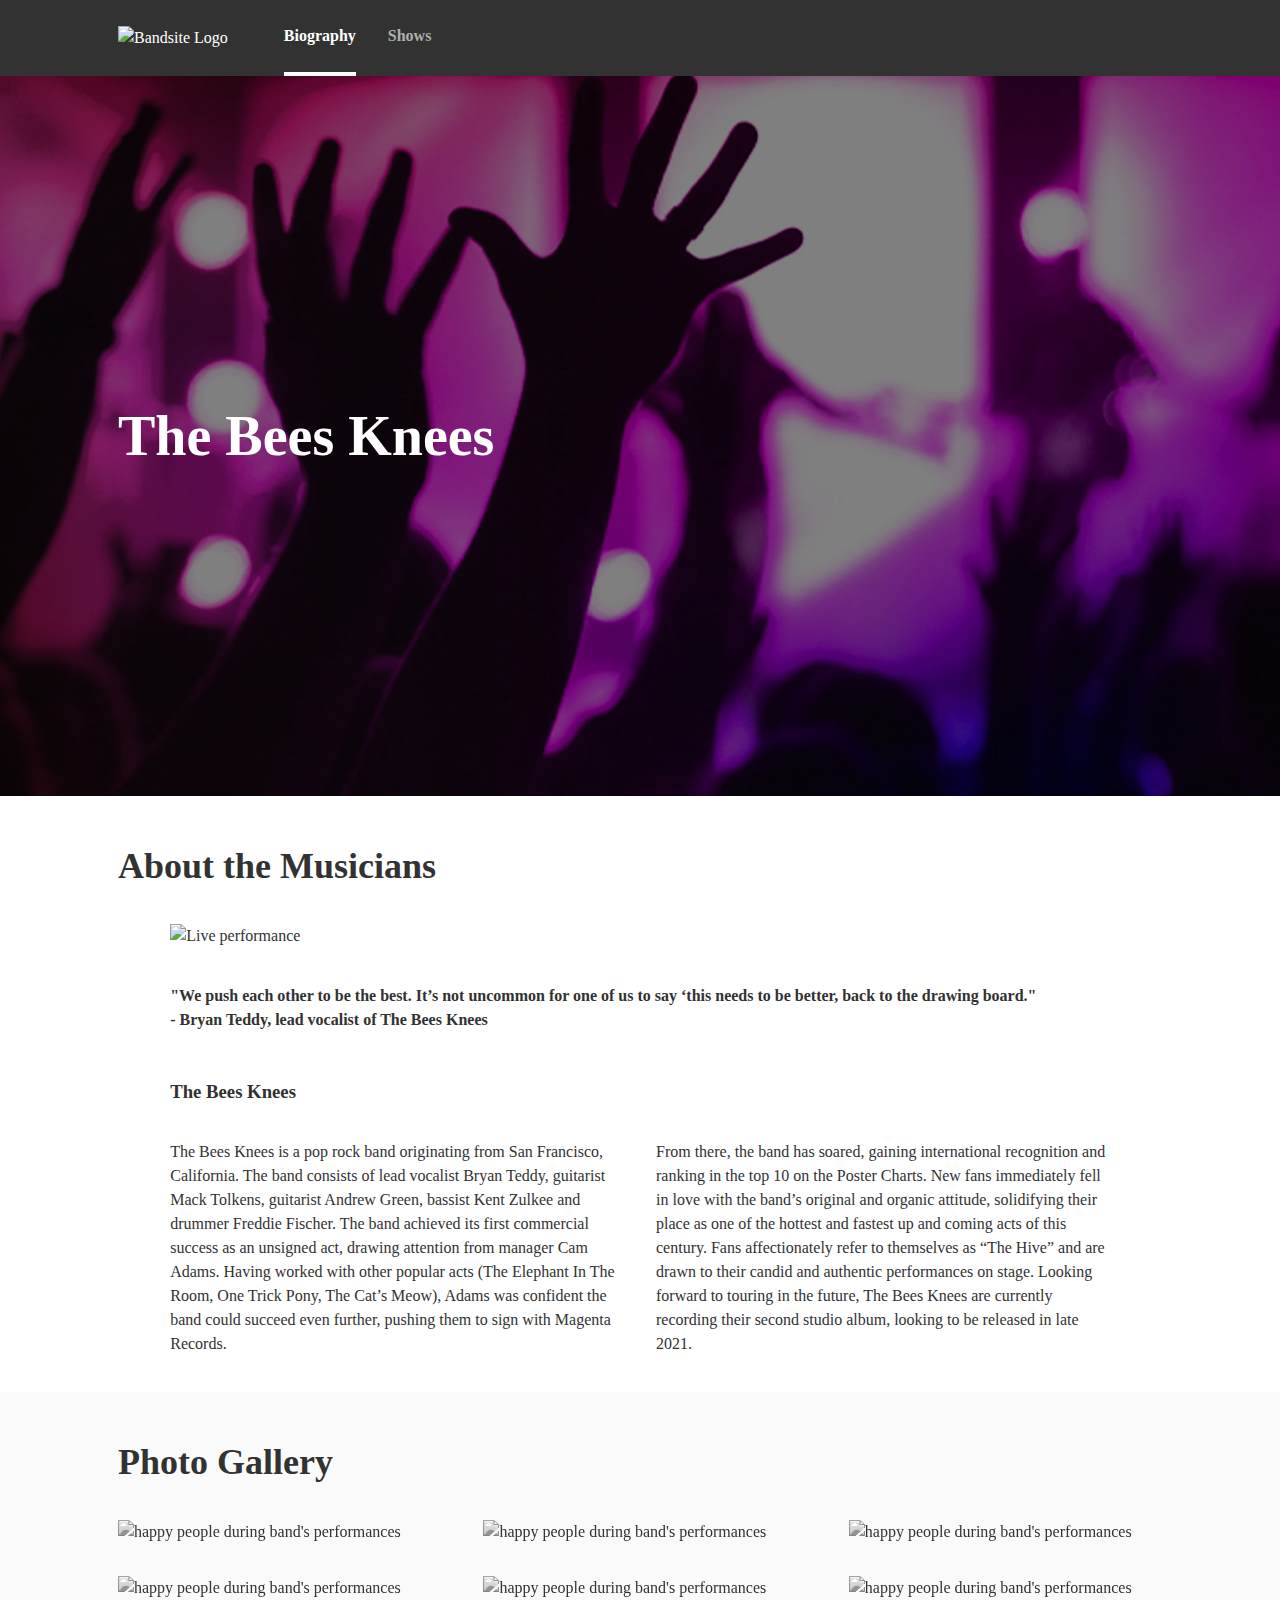
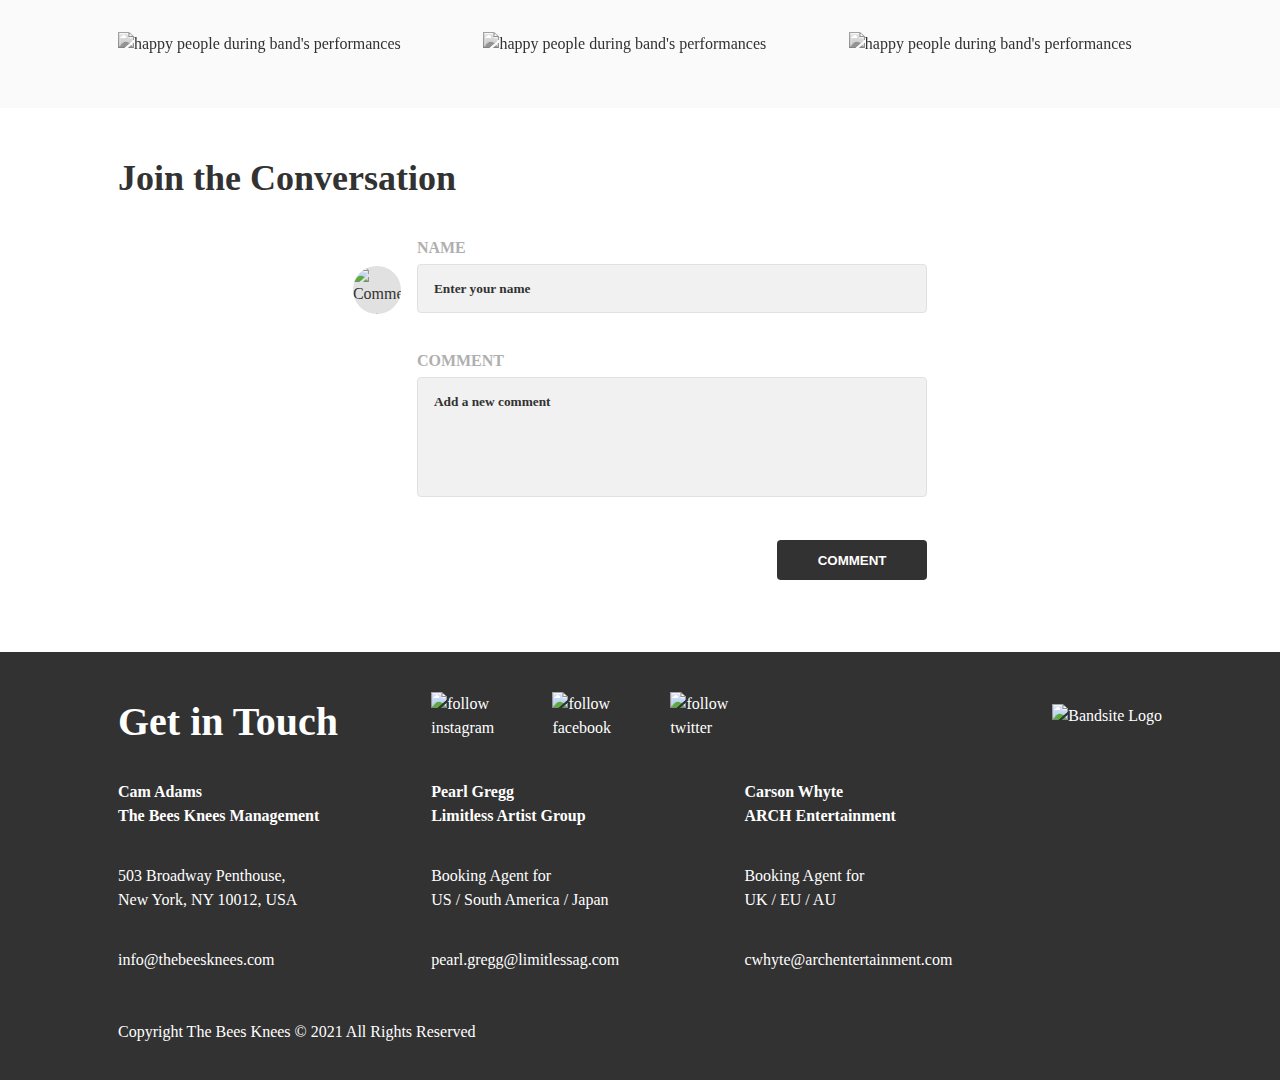
==== commit fcd9923d: "Add simple form validation - Fix date format on comments/shows" ====
--- a/index.html
+++ b/index.html
@@ -5,16 +5,16 @@
     <meta http-equiv="X-UA-Compatible" content="IE=edge">
     <meta name="viewport" content="width=device-width, initial-scale=1.0">
     <link rel="stylesheet" href="./styles/bio.css">
-    <title>Bandsite | BrainStation Sprint-1</title>
+    <title>Bandsite | Home | BrainStation Sprint-2</title>
 </head>
 <body>
     <header class="topbar">
         <div class="topbar__container">
-            <a class="topbar__back-to-home" href="./index.html"><img class="topbar__logo" src="./assets/logo/Logo-bandsite.svg" alt="Bandsite Logo"></a>
+            <a class="topbar__back-to-home" href="./"><img class="topbar__logo" src="./assets/logo/Logo-bandsite.svg" alt="Bandsite Logo"></a>
             <nav class="topbar__navigation">
                 <ul class="topbar__items">
-                    <li class="topbar__item topbar__item--active"><a  class="topbar__link" href="#">Biography</a></li>
-                    <li class="topbar__item"><a  class="topbar__link" href="#">Shows</a></li>
+                    <li class="topbar__item topbar__item--active"><a  class="topbar__link" href="">Biography</a></li>
+                    <li class="topbar__item"><a  class="topbar__link" href="./shows.html">Shows</a></li>
                 </ul>
             </nav>
         </div>
@@ -99,72 +99,18 @@
                     <form class="conversation__form" action="">
                         <div class="conversation__name">
                             <label class="conversation__label" for="conversation__input">Name</label>
-                            <input class="conversation__input" type="text" name="name" id="conversation__input" placeholder="Enter your name">
+                            <input class="conversation__input" type="text" name="name" id="conversation__input" placeholder="Enter your name" required>
                         </div>
                         <div class="conversation__text">
                             <label class="conversation__label" for="conversation__textarea">Comment</label>
-                            <textarea class="conversation__textarea" name="textarea" id="conversation__textarea" placeholder="Add a new comment"></textarea>
+                            <textarea class="conversation__textarea" name="textarea" id="conversation__textarea" placeholder="Add a new comment" required></textarea>
                         </div>
-                        <button class="conversation__action">Comment</button>
+                        <div class="conversation__submit">
+                            <button class="conversation__action">Comment</button>
+                        </div>
                     </form>
                 </div>
-
-                <div class="conversation__items">
-
-                <hr class="conversation__divider">
-                
-                    <div class="conversation__item">
-                        <div class="conversation__thumbnail">
-                            <div class="conversation__avatar">
-                                <!-- <img class="conversation__image" src="./assets/images/Mohan-muruge.jpg" alt="Commenter avatar"> -->
-                            </div>
-                        </div>
-                        <div class="conversation__content">
-                            <h3 class="conversation__username">Connor Walton</h3>
-                            <span class="conversation__timestamp">02/17/2021</span>
-                            <p class="conversation__body">
-                                This is art. This is inexplicable magic expressed in the purest way, everything that makes up this majestic work deserves reverence. Let us appreciate this for what it is and what it contains.
-                            </p>
-                        </div>
-                    </div>
-
-                    <hr class="conversation__divider">
-
-                    <div class="conversation__item">
-                        <div class="conversation__thumbnail">
-                            <div class="conversation__avatar">
-                                <!-- <img class="conversation__image" src="./assets/images/Mohan-muruge.jpg" alt="Commenter avatar"> -->
-                            </div>
-                        </div>
-                        <div class="conversation__content">
-                            <h3 class="conversation__username">Connor Walton</h3>
-                            <span class="conversation__timestamp">02/17/2021</span>
-                            <p class="conversation__body">
-                                This is art. This is inexplicable magic expressed in the purest way, everything that makes up this majestic work deserves reverence. Let us appreciate this for what it is and what it contains.
-                            </p>
-                        </div>
-                    </div>
-
-                    <hr class="conversation__divider">
-
-                    <div class="conversation__item">
-                        <div class="conversation__thumbnail">
-                            <div class="conversation__avatar">
-                                <!-- <img class="conversation__image" src="./assets/images/Mohan-muruge.jpg" alt="Commenter avatar"> -->
-                            </div>
-                        </div>
-                        <div class="conversation__content">
-                            <h3 class="conversation__username">Connor Walton</h3>
-                            <span class="conversation__timestamp">02/17/2021</span>
-                            <p class="conversation__body">
-                                This is art. This is inexplicable magic expressed in the purest way, everything that makes up this majestic work deserves reverence. Let us appreciate this for what it is and what it contains.
-                            </p>
-                        </div>
-                    </div>
-
-                    <hr class="conversation__divider">
-                    
-                </div>
+                <div class="conversation__items"></div>
             </div>
         </section>
     </main>
@@ -172,9 +118,9 @@
         <div class="contact__container">
             <h2 class="contact__title">Get in Touch</h2>
             <section class="contact__social">
-                <a class="contact__link" href="https://instagram.com/#"><img class="contact__icon contact__icon--instagram" src="./assets/icons/svg/Icon-instagram.svg" alt="follow instagram"></a>
-                <a class="contact__link" href="https://facebook.com/#"><img class="contact__icon contact__icon--facebook" src="./assets/icons/svg/Icon-facebook.svg" alt="follow facebook"></a>
-                <a class="contact__link" href="https://twitter.com/#"><img class="contact__icon contact__icon--twitter" src="./assets/icons/svg/Icon-twitter.svg" alt="follow twitter"></a>
+                <a class="contact__link" href="https://instagram.com/"><img class="contact__icon contact__icon--instagram" src="./assets/icons/svg/Icon-instagram.svg" alt="follow instagram"></a>
+                <a class="contact__link" href="https://facebook.com/"><img class="contact__icon contact__icon--facebook" src="./assets/icons/svg/Icon-facebook.svg" alt="follow facebook"></a>
+                <a class="contact__link" href="https://twitter.com/"><img class="contact__icon contact__icon--twitter" src="./assets/icons/svg/Icon-twitter.svg" alt="follow twitter"></a>
             </section>
             <address class="contact__point">
                 <div class="contact__person">
@@ -211,8 +157,11 @@
             </address>
 
             <a class="contact__back-to-home" href="./index.html"><img class="contact__logo" src="./assets/logo/Logo-bandsite.svg" alt="Bandsite Logo"></a>
-            <p class="contact__copyright">Copyright The Bees Knees &#169;   2021 All Rights Reserved</p>
+            <p class="contact__copyright">Copyright The Bees Knees &#169; 2021 All Rights Reserved</p>
         </div>
     </footer>
+
+    <script src="https://cdnjs.cloudflare.com/ajax/libs/axios/1.1.3/axios.min.js" integrity="sha512-0qU9M9jfqPw6FKkPafM3gy2CBAvUWnYVOfNPDYKVuRTel1PrciTj+a9P3loJB+j0QmN2Y0JYQmkBBS8W+mbezg==" crossorigin="anonymous" referrerpolicy="no-referrer"></script>
+    <script type="module" src="scripts/index-page.js"></script>
 </body>
 </html>--- a/styles/bio.css
+++ b/styles/bio.css
@@ -18,8 +18,7 @@
 /* ##   responsive breakpoint   ## */
 /* ##   branding   ## */
 /* ##   buttons   ## */
-/* ## responsive breakpoints ## */
-/* ## utiilty mixins ## */
+/* ##   imagery   ## */
 /* ## Reset ## */
 html, body, div, span,
 h1, h2, h3, h4, h5, h6, p, blockquote, cite, a,
@@ -60,6 +59,8 @@
   font-family: "AvenirNext";
   font-weight: 700;
 }
+/* ## responsive breakpoints ## */
+/* ## utiilty mixins ## */
 /* ## Default Styles ## */
 body {
   font-family: "AvenirNext";
@@ -115,7 +116,7 @@
   display: block;
 }
 
-span {
+.hero, footer {
   color: #FFFFFF;
 }
 
@@ -130,7 +131,7 @@
   max-width: 120px;
 }
 
-.flex-container, .conversation__comment, .conversation__avatar, .conversation__item, .conversation__content, .container, .topbar__container, .topbar__items, .hero__container, .about__container, .gallery__container, .conversation__container, .contact__container {
+.flex-container, .conversation__comment, .conversation__avatar, .conversation__submit, .conversation__item, .conversation__content, .cta, .conversation__action, .container, .about__container, .gallery__container, .conversation__container, .hero__container, .contact__container, .topbar__container, .topbar__items {
   display: flex;
   flex-direction: row;
   flex-wrap: wrap;
@@ -138,20 +139,43 @@
   align-items: center;
 }
 
-.container, .topbar__container, .topbar__items, .hero__container, .about__container, .gallery__container, .conversation__container, .contact__container {
+.container, .about__container, .gallery__container, .conversation__container, .hero__container, .contact__container, .topbar__container, .topbar__items {
   max-width: 1044px;
   padding: 0 1rem;
   margin: 0 auto;
 }
 @media screen and (min-width: 768px) {
-  .container, .topbar__container, .topbar__items, .hero__container, .about__container, .gallery__container, .conversation__container, .contact__container {
+  .container, .about__container, .gallery__container, .conversation__container, .hero__container, .contact__container, .topbar__container, .topbar__items {
     padding: 0 2.25rem;
   }
 }
 @media screen and (min-width: 1280px) {
-  .container, .topbar__container, .topbar__items, .hero__container, .about__container, .gallery__container, .conversation__container, .contact__container {
+  .container, .about__container, .gallery__container, .conversation__container, .hero__container, .contact__container, .topbar__container, .topbar__items {
     padding: 0 0;
   }
+}
+
+.cta, .conversation__action {
+  min-height: 2.5rem;
+  background-color: #323232;
+  color: #FFFFFF;
+  font-weight: 700;
+  border-radius: 0.25rem;
+  text-transform: uppercase;
+  cursor: pointer;
+}
+@media screen and (min-width: 768px) {
+  .cta, .conversation__action {
+    min-width: 150px;
+    padding: 0 2rem;
+  }
+}
+
+.label {
+  margin-bottom: 0.25rem;
+  color: #AFAFAF;
+  font-weight: 600;
+  text-transform: uppercase;
 }
 
 /* ###  header/navigation   ### */
@@ -228,329 +252,6 @@
   color: #AFAFAF;
 }
 
-/* ###  footer/contact   ### */
-.hero {
-  background: url("../assets/images/hero-bio.jpg") center no-repeat;
-  background-size: cover;
-  height: 32vh;
-}
-@media screen and (min-width: 450px) {
-  .hero {
-    height: 36vh;
-  }
-}
-@media screen and (min-width: 550px) {
-  .hero {
-    height: 40vh;
-  }
-}
-@media screen and (min-width: 650px) {
-  .hero {
-    height: 48vh;
-  }
-}
-@media screen and (min-width: 768px) {
-  .hero {
-    height: 60vh;
-  }
-}
-@media screen and (min-width: 1280px) {
-  .hero {
-    height: 80vh;
-  }
-}
-.hero__overlay {
-  height: 100%;
-  background-color: rgba(0, 0, 0, 0.5);
-}
-.hero__container {
-  height: 100%;
-  justify-content: flex-start;
-}
-.hero__title {
-  color: #FFFFFF;
-}
-@media screen and (min-width: 550px) {
-  .hero__title {
-    font-size: 2rem;
-  }
-}
-@media screen and (min-width: 650px) {
-  .hero__title {
-    font-size: 2.5rem;
-  }
-}
-@media screen and (min-width: 768px) {
-  .hero__title {
-    font-size: 3.5rem;
-  }
-}
-
-/* ###  about/bio   ### */
-.about__container, .about__image {
-  padding-bottom: 1rem;
-}
-@media screen and (min-width: 768px) {
-  .about__container, .about__image {
-    padding-bottom: 2.25rem;
-  }
-}
-.about__title, .about__sub-title {
-  padding-top: 1.5rem;
-  padding-bottom: 1rem;
-}
-@media screen and (min-width: 768px) {
-  .about__title, .about__sub-title {
-    padding-top: 3rem;
-    padding-bottom: 2.25rem;
-  }
-}
-.about__container {
-  justify-content: flex-start;
-}
-@media screen and (min-width: 768px) {
-  .about__content {
-    width: 90%;
-    margin: 0 auto;
-  }
-}
-.about__quotation {
-  font-weight: 700;
-}
-@media screen and (min-width: 768px) {
-  .about__bio {
-    display: flex;
-    flex-wrap: wrap;
-  }
-}
-@media screen and (min-width: 768px) {
-  .about__sub-title {
-    flex: 1 0 100%;
-  }
-}
-@media screen and (min-width: 768px) {
-  .about__text {
-    flex: 1 0 40%;
-  }
-}
-.about__text--first {
-  padding-bottom: 1rem;
-}
-@media screen and (min-width: 768px) {
-  .about__text--first {
-    margin: 0 2rem 0 0;
-    padding-bottom: 0;
-  }
-}
-
-/* ###  gallery   ### */
-.gallery {
-  background-color: #FAFAFA;
-}
-.gallery__container {
-  justify-content: flex-start;
-  padding-bottom: 1rem;
-}
-@media screen and (min-width: 768px) {
-  .gallery__container {
-    padding-bottom: 2.25rem;
-  }
-}
-.gallery__title {
-  padding-top: 1.5rem;
-  padding-bottom: 1rem;
-}
-@media screen and (min-width: 768px) {
-  .gallery__title {
-    padding-top: 3rem;
-    padding-bottom: 2.25rem;
-  }
-}
-@media screen and (min-width: 768px) {
-  .gallery__items {
-    display: flex;
-    flex-wrap: wrap;
-    justify-content: space-between;
-    gap: 1rem;
-  }
-}
-.gallery__item {
-  margin-bottom: 1rem;
-}
-.gallery__item:last-child {
-  margin-bottom: 0;
-}
-@media screen and (min-width: 768px) {
-  .gallery__item {
-    width: 30%;
-  }
-}
-.gallery__image {
-  filter: grayscale(1);
-  transition: filter 0.2s ease;
-}
-.gallery__image:hover, .gallery__image:active {
-  filter: none;
-}
-
-/* ###  comment   ### */
-.conversation {
-  padding-bottom: 1rem;
-}
-.conversation__container {
-  justify-content: flex-start;
-}
-@media screen and (min-width: 768px) {
-  .conversation {
-    padding-bottom: 2.25rem;
-  }
-}
-.conversation__title {
-  padding-top: 1.5rem;
-  padding-bottom: 1rem;
-  flex: 1 0 100%;
-}
-@media screen and (min-width: 768px) {
-  .conversation__title {
-    padding-top: 3rem;
-    padding-bottom: 2.25rem;
-  }
-}
-.conversation__comment {
-  flex: 1 0 100%;
-  justify-content: flex-start;
-  padding-bottom: 1rem;
-}
-@media screen and (min-width: 768px) {
-  .conversation__comment {
-    padding-bottom: 2.25rem;
-  }
-}
-@media screen and (min-width: 1280px) {
-  .conversation__comment {
-    max-width: 50%;
-    margin: auto;
-  }
-}
-.conversation__thumbnail {
-  align-self: flex-start;
-}
-.conversation__thumbnail--active {
-  margin-top: 1.5rem;
-}
-@media screen and (min-width: 768px) {
-  .conversation__thumbnail--active {
-    margin-top: 1.85rem;
-  }
-}
-.conversation__avatar {
-  justify-content: flex-start;
-  width: 3rem;
-  height: 3rem;
-  border-radius: 50%;
-  overflow: hidden;
-  margin-right: 1rem;
-  background-color: #E1E1E1;
-}
-.conversation__image {
-  width: auto;
-  height: 100%;
-}
-.conversation__form {
-  flex: 1 1 auto;
-}
-.conversation__name, .conversation__text {
-  padding-bottom: 1rem;
-}
-@media screen and (min-width: 768px) {
-  .conversation__name, .conversation__text {
-    padding-bottom: 2.25rem;
-  }
-}
-.conversation__name, .conversation__text, .conversation__label, .conversation__input, .conversation__textarea, .conversation__action {
-  width: 100%;
-}
-.conversation__input, .conversation__textarea, .conversation__action {
-  border-radius: 0.25rem;
-}
-.conversation__label {
-  margin-bottom: 0.25rem;
-  color: #AFAFAF;
-  text-transform: uppercase;
-  font-weight: 600;
-}
-.conversation__input, .conversation__textarea {
-  border: 1px solid #E1E1E1;
-  min-height: 2.25rem;
-  padding: 0.75rem;
-  background-color: #f1f1f1;
-}
-@media screen and (min-width: 768px) {
-  .conversation__input, .conversation__textarea {
-    min-height: 3rem;
-    padding: 1rem;
-  }
-}
-.conversation__input:active, .conversation__textarea:focus {
-  border-color: #323232;
-}
-.conversation__input::-moz-placeholder, .conversation__textarea::-moz-placeholder {
-  font-family: "AvenirNext";
-  color: #323232;
-  font-weight: 600;
-}
-.conversation__input:-ms-input-placeholder, .conversation__textarea:-ms-input-placeholder {
-  font-family: "AvenirNext";
-  color: #323232;
-  font-weight: 600;
-}
-.conversation__input::placeholder, .conversation__textarea::placeholder {
-  font-family: "AvenirNext";
-  color: #323232;
-  font-weight: 600;
-}
-.conversation__textarea {
-  resize: none;
-  min-height: 120px;
-}
-.conversation__action {
-  min-height: 2.5rem;
-  background-color: #323232;
-  color: #FFFFFF;
-  text-transform: uppercase;
-  font-weight: bold;
-  cursor: pointer;
-}
-@media screen and (min-width: 768px) {
-  .conversation__action {
-    min-width: 150px;
-    width: 25%;
-    padding: 0 2rem;
-    float: right;
-  }
-}
-@media screen and (min-width: 1280px) {
-  .conversation__items {
-    max-width: 50.1%;
-    margin: auto;
-  }
-}
-.conversation__item {
-  justify-content: flex-start;
-  flex-wrap: nowrap;
-  padding: 16px 0;
-}
-.conversation__username, .conversation__timestamp {
-  padding-bottom: 1rem;
-}
-.conversation__timestamp {
-  color: #AFAFAF;
-}
-.conversation__content {
-  justify-content: space-between;
-}
-
-/* ###  footer/contact   ### */
 .contact {
   background-color: #323232;
 }
@@ -686,4 +387,340 @@
     font-size: 1rem;
     margin-top: 3rem;
   }
-}/*# sourceMappingURL=bio.css.map */+}
+
+.hero {
+  height: 32vh;
+}
+.hero__overlay {
+  height: 100%;
+  background-color: rgba(0, 0, 0, 0.5);
+}
+.hero__container {
+  height: 100%;
+  justify-content: flex-start;
+}
+.hero__title {
+  color: #FFFFFF;
+}
+@media screen and (min-width: 550px) {
+  .hero__title {
+    font-size: 2rem;
+  }
+}
+@media screen and (min-width: 650px) {
+  .hero__title {
+    font-size: 2.5rem;
+  }
+}
+@media screen and (min-width: 768px) {
+  .hero__title {
+    font-size: 3.5rem;
+  }
+}
+
+.hero {
+  background: url("../assets/images/hero-shows.jpg") center no-repeat;
+  background-size: cover;
+}
+@media screen and (min-width: 450px) {
+  .hero {
+    height: 36vh;
+  }
+}
+@media screen and (min-width: 550px) {
+  .hero {
+    height: 40vh;
+  }
+}
+@media screen and (min-width: 650px) {
+  .hero {
+    height: 48vh;
+  }
+}
+@media screen and (min-width: 768px) {
+  .hero {
+    height: 60vh;
+  }
+}
+@media screen and (min-width: 1280px) {
+  .hero {
+    height: 80vh;
+  }
+}
+
+/* ###  about/bio   ### */
+.about__container, .about__image {
+  padding-bottom: 1rem;
+}
+@media screen and (min-width: 768px) {
+  .about__container, .about__image {
+    padding-bottom: 2.25rem;
+  }
+}
+.about__title, .about__sub-title {
+  padding-top: 1.5rem;
+  padding-bottom: 1rem;
+}
+@media screen and (min-width: 768px) {
+  .about__title, .about__sub-title {
+    padding-top: 3rem;
+    padding-bottom: 2.25rem;
+  }
+}
+.about__container {
+  justify-content: flex-start;
+}
+@media screen and (min-width: 768px) {
+  .about__content {
+    width: 90%;
+    margin: 0 auto;
+  }
+}
+.about__quotation {
+  font-weight: 700;
+}
+@media screen and (min-width: 768px) {
+  .about__bio {
+    display: flex;
+    flex-wrap: wrap;
+  }
+}
+@media screen and (min-width: 768px) {
+  .about__sub-title {
+    flex: 1 0 100%;
+  }
+}
+@media screen and (min-width: 768px) {
+  .about__text {
+    flex: 1 0 40%;
+  }
+}
+.about__text--first {
+  padding-bottom: 1rem;
+}
+@media screen and (min-width: 768px) {
+  .about__text--first {
+    margin: 0 2rem 0 0;
+    padding-bottom: 0;
+  }
+}
+
+/* ###  gallery   ### */
+.gallery {
+  background-color: #FAFAFA;
+}
+.gallery__container {
+  justify-content: flex-start;
+  padding-bottom: 1rem;
+}
+@media screen and (min-width: 768px) {
+  .gallery__container {
+    padding-bottom: 2.25rem;
+  }
+}
+.gallery__title {
+  padding-top: 1.5rem;
+  padding-bottom: 1rem;
+}
+@media screen and (min-width: 768px) {
+  .gallery__title {
+    padding-top: 3rem;
+    padding-bottom: 2.25rem;
+  }
+}
+@media screen and (min-width: 768px) {
+  .gallery__items {
+    display: flex;
+    flex-wrap: wrap;
+    justify-content: space-between;
+    gap: 1rem;
+  }
+}
+.gallery__item {
+  margin-bottom: 1rem;
+}
+.gallery__item:last-child {
+  margin-bottom: 0;
+}
+@media screen and (min-width: 768px) {
+  .gallery__item {
+    width: 30%;
+  }
+}
+.gallery__image {
+  filter: grayscale(1);
+  transition: filter 0.2s ease;
+}
+.gallery__image:hover, .gallery__image:active {
+  filter: none;
+}
+
+/* ###  comment   ### */
+.conversation {
+  padding-bottom: 1rem;
+}
+.conversation__container {
+  justify-content: flex-start;
+}
+@media screen and (min-width: 768px) {
+  .conversation {
+    padding-bottom: 2.25rem;
+  }
+}
+.conversation__title {
+  padding-top: 1.5rem;
+  padding-bottom: 1rem;
+  flex: 1 0 100%;
+}
+@media screen and (min-width: 768px) {
+  .conversation__title {
+    padding-top: 3rem;
+    padding-bottom: 2.25rem;
+  }
+}
+.conversation__comment {
+  flex: 1 0 100%;
+  justify-content: flex-start;
+  padding-bottom: 1rem;
+}
+@media screen and (min-width: 768px) {
+  .conversation__comment {
+    padding-bottom: 2.25rem;
+  }
+}
+@media screen and (min-width: 1280px) {
+  .conversation__comment {
+    max-width: 55%;
+    margin: auto;
+  }
+}
+.conversation__thumbnail {
+  align-self: flex-start;
+}
+.conversation__thumbnail--active {
+  margin-top: 2rem;
+}
+@media screen and (min-width: 768px) {
+  .conversation__thumbnail--active {
+    margin-top: 1.85rem;
+  }
+}
+.conversation__avatar {
+  justify-content: flex-start;
+  width: 2.25rem;
+  height: 2.25rem;
+  border-radius: 50%;
+  overflow: hidden;
+  margin-right: 1rem;
+  background-color: #E1E1E1;
+}
+@media screen and (min-width: 768px) {
+  .conversation__avatar {
+    width: 3rem;
+    height: 3rem;
+  }
+}
+.conversation__image {
+  width: auto;
+  height: 100%;
+}
+.conversation__form {
+  flex: 1 1 auto;
+}
+.conversation__name, .conversation__text {
+  padding-bottom: 1rem;
+}
+@media screen and (min-width: 768px) {
+  .conversation__name, .conversation__text {
+    padding-bottom: 2.25rem;
+  }
+}
+.conversation__name, .conversation__text, .conversation__label, .conversation__input, .conversation__textarea, .conversation__action {
+  width: 100%;
+}
+.conversation__input, .conversation__textarea, .conversation__action {
+  border-radius: 0.25rem;
+}
+.conversation__label {
+  margin-bottom: 0.25rem;
+  color: #AFAFAF;
+  text-transform: uppercase;
+  font-weight: 600;
+}
+.conversation__input, .conversation__textarea {
+  border: 1px solid #E1E1E1;
+  min-height: 2.25rem;
+  padding: 0.75rem;
+  background-color: #f1f1f1;
+}
+.conversation__input--error, .conversation__textarea--error {
+  border-color: #D22D2D;
+  box-shadow: 0 0 5px rgba(210, 45, 45, 0.5);
+}
+@media screen and (min-width: 768px) {
+  .conversation__input, .conversation__textarea {
+    min-height: 3rem;
+    padding: 1rem;
+  }
+}
+.conversation__input:active, .conversation__textarea:focus {
+  border-color: #323232;
+}
+.conversation__input::-moz-placeholder, .conversation__textarea::-moz-placeholder {
+  font-family: "AvenirNext";
+  color: #323232;
+  font-weight: 600;
+}
+.conversation__input:-ms-input-placeholder, .conversation__textarea:-ms-input-placeholder {
+  font-family: "AvenirNext";
+  color: #323232;
+  font-weight: 600;
+}
+.conversation__input::placeholder, .conversation__textarea::placeholder {
+  font-family: "AvenirNext";
+  color: #323232;
+  font-weight: 600;
+}
+.conversation__textarea {
+  resize: none;
+  min-height: 120px;
+}
+.conversation__submit {
+  justify-content: flex-end;
+  flex: 1 1 100%;
+}
+@media screen and (min-width: 768px) {
+  .conversation__action {
+    width: 25%;
+  }
+}
+.conversation__items {
+  flex: 1 1 100%;
+}
+@media screen and (min-width: 1280px) {
+  .conversation__items {
+    max-width: 55%;
+    margin: auto;
+  }
+}
+.conversation__item {
+  justify-content: flex-start;
+  flex-wrap: nowrap;
+  padding: 16px 0;
+}
+.conversation__content {
+  justify-content: space-between;
+  flex: 1 1 auto;
+}
+.conversation__username, .conversation__timestamp {
+  padding-bottom: 1rem;
+}
+.conversation__timestamp {
+  color: #AFAFAF;
+}
+.conversation__body {
+  flex: 1 1 100%;
+}
+
+/* ###  footer/contact   ### *//*# sourceMappingURL=bio.css.map */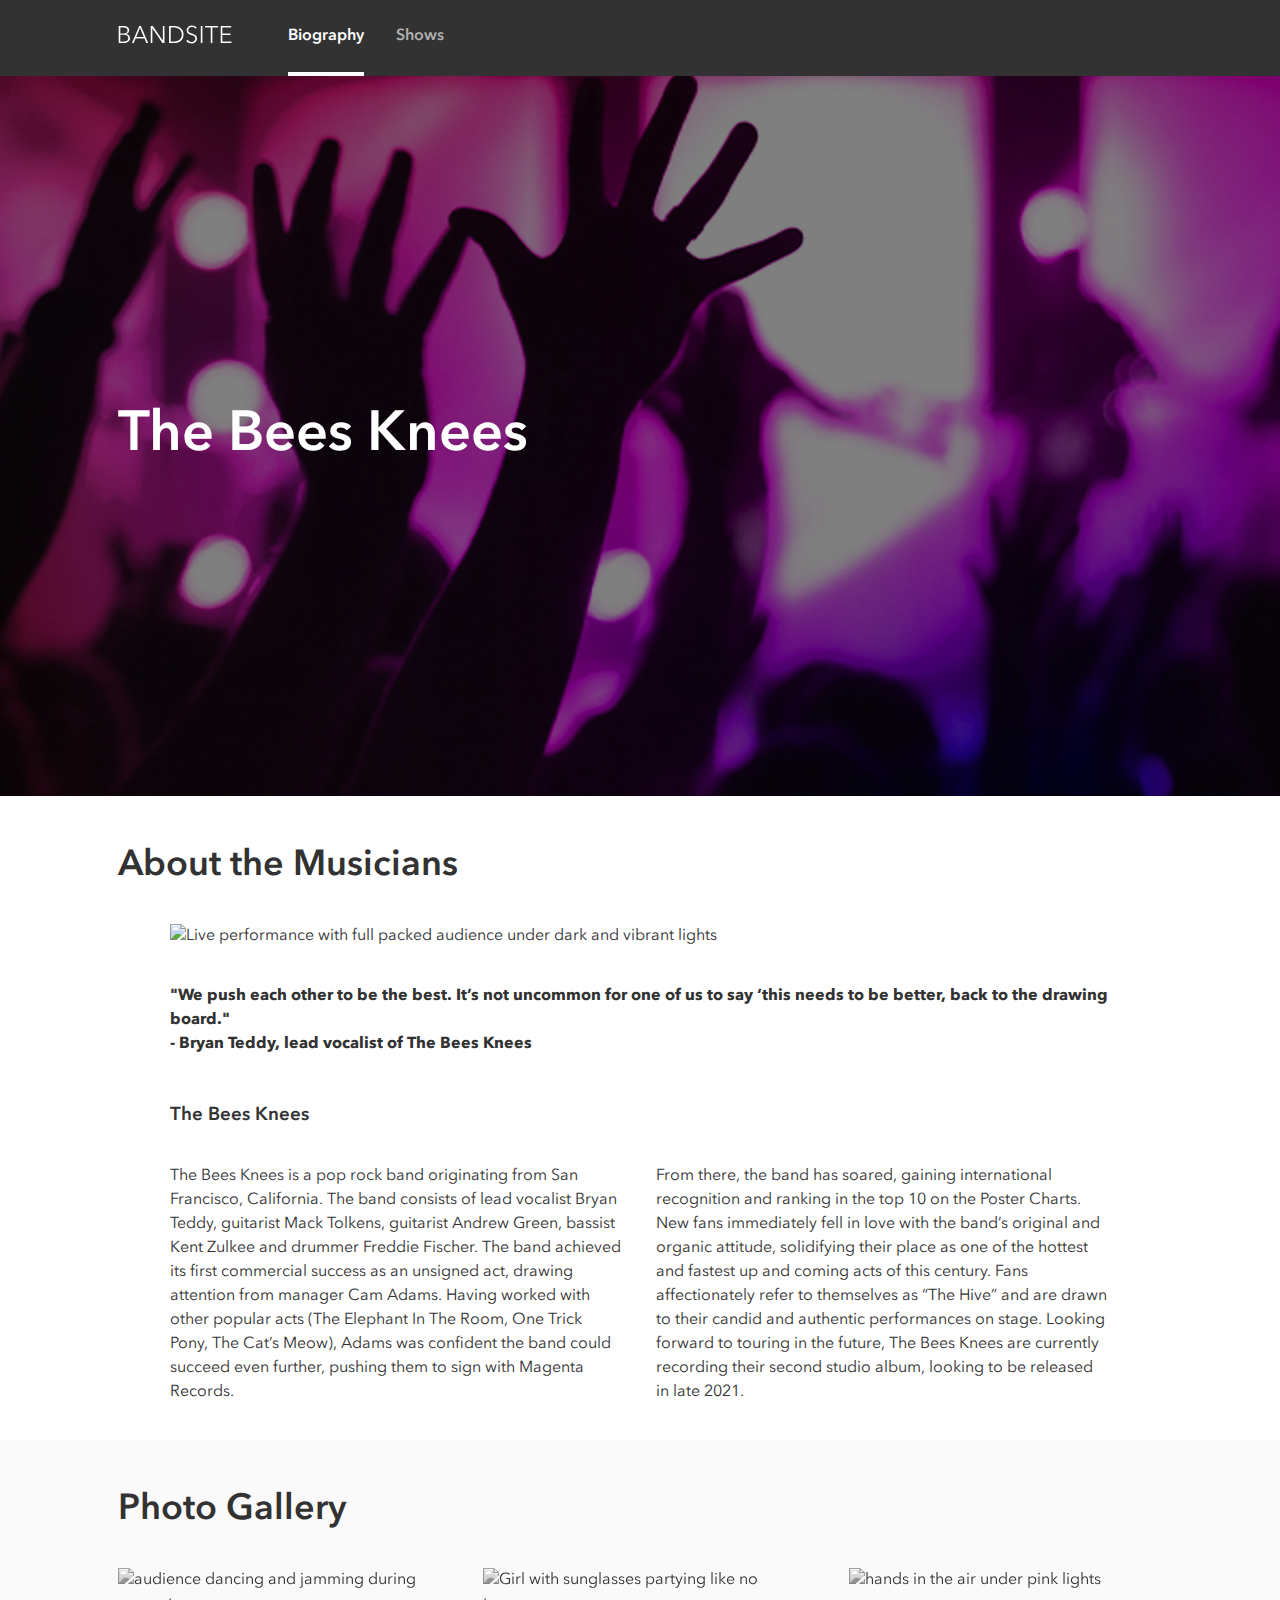
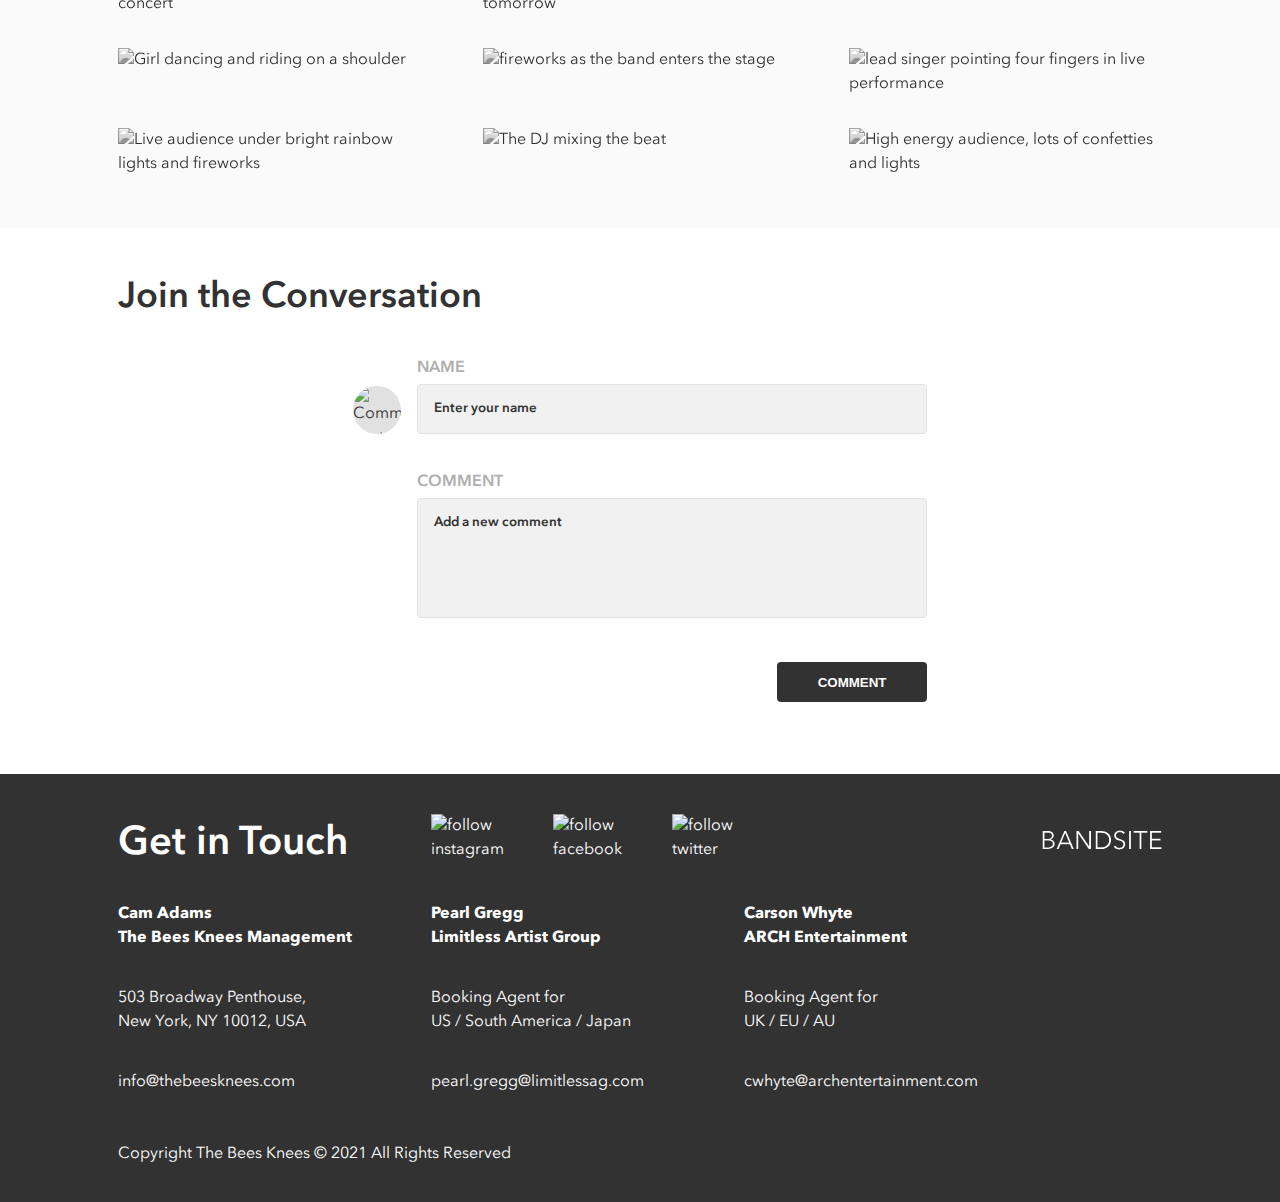
==== commit 4879d064: "Incorporate TA comments - apply fixes/updates" ====
--- a/index.html
+++ b/index.html
@@ -10,11 +10,11 @@
 <body>
     <header class="topbar">
         <div class="topbar__container">
-            <a class="topbar__back-to-home" href="./"><img class="topbar__logo" src="./assets/logo/Logo-bandsite.svg" alt="Bandsite Logo"></a>
+            <a class="topbar__back-to-home" href="./"><img class="topbar__logo" src="./assets/logos/Logo-bandsite.svg" alt="Bandsite Logo"></a>
             <nav class="topbar__navigation">
                 <ul class="topbar__items">
                     <li class="topbar__item topbar__item--active"><a  class="topbar__link" href="">Biography</a></li>
-                    <li class="topbar__item"><a  class="topbar__link" href="./shows.html">Shows</a></li>
+                    <li class="topbar__item"><a  class="topbar__link" href="./pages/shows.html">Shows</a></li>
                 </ul>
             </nav>
         </div>
@@ -31,7 +31,7 @@
             <div class="about__container">
                 <h2 class="about__title">About the Musicians</h2>
                 <div class="about__content">
-                    <img class="about__image" src="./assets/images/band.jpg" alt="Live performance">
+                    <img class="about__image" src="./assets/images/band.jpg" alt="Live performance with full packed audience under dark and vibrant lights">
                     <figure class="about__quotation">
                         <blockquote>
                             <p class="about__quote">
@@ -59,31 +59,31 @@
                 <h2 class="gallery__title">Photo Gallery</h2>
                 <ul class="gallery__items">
                     <li class="gallery__item">
-                        <img class="gallery__image" src="./assets/images/Photo-gallery-1.jpg" alt="happy people during band's performances">
+                        <img class="gallery__image" src="./assets/images/Photo-gallery-1.jpg" alt="audience dancing and jamming during concert">
                     </li>
                     <li class="gallery__item">
-                        <img class="gallery__image" src="./assets/images/Photo-gallery-2.jpg" alt="happy people during band's performances">
+                        <img class="gallery__image" src="./assets/images/Photo-gallery-2.jpg" alt="Girl with sunglasses partying like no tomorrow">
                     </li>
                     <li class="gallery__item">
-                        <img class="gallery__image" src="./assets/images/Photo-gallery-3.jpg" alt="happy people during band's performances">
+                        <img class="gallery__image" src="./assets/images/Photo-gallery-3.jpg" alt="hands in the air under pink lights">
                     </li>
                     <li class="gallery__item">
-                        <img class="gallery__image" src="./assets/images/Photo-gallery-4.jpg" alt="happy people during band's performances">
+                        <img class="gallery__image" src="./assets/images/Photo-gallery-4.jpg" alt="Girl dancing and riding on a shoulder">
                     </li>
                     <li class="gallery__item">
-                        <img class="gallery__image" src="./assets/images/Photo-gallery-5.jpg" alt="happy people during band's performances">
+                        <img class="gallery__image" src="./assets/images/Photo-gallery-5.jpg" alt="fireworks as the band enters the stage">
                     </li>
                     <li class="gallery__item">
-                        <img class="gallery__image" src="./assets/images/Photo-gallery-6.jpg" alt="happy people during band's performances">
+                        <img class="gallery__image" src="./assets/images/Photo-gallery-6.jpg" alt="lead singer pointing four fingers in live performance">
                     </li>
                     <li class="gallery__item">
-                        <img class="gallery__image" src="./assets/images/Photo-gallery-7.jpg" alt="happy people during band's performances">
+                        <img class="gallery__image" src="./assets/images/Photo-gallery-7.jpg" alt="Live audience under bright rainbow lights and fireworks">
                     </li>
                     <li class="gallery__item">
-                        <img class="gallery__image" src="./assets/images/Photo-gallery-8.jpg" alt="happy people during band's performances">
+                        <img class="gallery__image" src="./assets/images/Photo-gallery-8.jpg" alt="The DJ mixing the beat">
                     </li>
                     <li class="gallery__item">
-                        <img class="gallery__image" src="./assets/images/Photo-gallery-9.jpg" alt="happy people during band's performances">
+                        <img class="gallery__image" src="./assets/images/Photo-gallery-9.jpg" alt="High energy audience, lots of confetties and lights">
                     </li>
                 </ul>
             </div>
@@ -96,7 +96,7 @@
                     <div class="conversation__thumbnail conversation__thumbnail--active">
                         <div class="conversation__avatar"><img class="conversation__image" src="./assets/images/Mohan-muruge.jpg" alt="Commenter avatar"></div>
                     </div>
-                    <form class="conversation__form" action="">
+                    <form class="conversation__form">
                         <div class="conversation__name">
                             <label class="conversation__label" for="conversation__input">Name</label>
                             <input class="conversation__input" type="text" name="name" id="conversation__input" placeholder="Enter your name" required>
@@ -117,15 +117,15 @@
     <footer class="contact">
         <div class="contact__container">
             <h2 class="contact__title">Get in Touch</h2>
-            <section class="contact__social">
+            <div class="contact__social">
                 <a class="contact__link" href="https://instagram.com/"><img class="contact__icon contact__icon--instagram" src="./assets/icons/svg/Icon-instagram.svg" alt="follow instagram"></a>
                 <a class="contact__link" href="https://facebook.com/"><img class="contact__icon contact__icon--facebook" src="./assets/icons/svg/Icon-facebook.svg" alt="follow facebook"></a>
                 <a class="contact__link" href="https://twitter.com/"><img class="contact__icon contact__icon--twitter" src="./assets/icons/svg/Icon-twitter.svg" alt="follow twitter"></a>
-            </section>
+            </div>
             <address class="contact__point">
                 <div class="contact__person">
-                    <h4 class="contact__name">Cam Adams</h4>
-                    <h4 class="contact__company">The Bees Knees Management</h4>
+                    <span class="contact__name">Cam Adams</span>
+                    <span class="contact__company">The Bees Knees Management</span>
                 </div>
                 <div class="contact__location">
                     <span class="contact__label">503 Broadway Penthouse,</span>
@@ -135,8 +135,8 @@
             </address>
             <address class="contact__point">
                 <div class="contact__person">
-                    <h4 class="contact__name">Pearl Gregg</h4>
-                    <h4 class="contact__company">Limitless Artist Group</h4>
+                    <span class="contact__name">Pearl Gregg</span>
+                    <span class="contact__company">Limitless Artist Group</span>
                 </div>
                 <div class="contact__location">
                     <span class="contact__label">Booking Agent for</span>
@@ -146,8 +146,8 @@
             </address>
             <address class="contact__point">
                 <div class="contact__person">
-                    <h4 class="contact__name">Carson Whyte</h4>
-                    <h4 class="contact__company">ARCH Entertainment</h4>    
+                    <span class="contact__name">Carson Whyte</span>
+                    <span class="contact__company">ARCH Entertainment</span>    
                 </div>
                 <div class="contact__location">
                     <span class="contact__label">Booking Agent for</span>
@@ -156,7 +156,7 @@
                 <a class="contact__email" href="mailto:cwhyte@archentertainment.com">cwhyte@archentertainment.com</a>
             </address>
 
-            <a class="contact__back-to-home" href="./index.html"><img class="contact__logo" src="./assets/logo/Logo-bandsite.svg" alt="Bandsite Logo"></a>
+            <a class="contact__back-to-home" href="./index.html"><img class="contact__logo" src="./assets/logos/Logo-bandsite.svg" alt="Bandsite Logo"></a>
             <p class="contact__copyright">Copyright The Bees Knees &#169; 2021 All Rights Reserved</p>
         </div>
     </footer>
--- a/styles/bio.css
+++ b/styles/bio.css
@@ -45,17 +45,17 @@
 }
 
 @font-face {
-  src: url("../assets/font/AvenirNextLTPro-Regular.woff2") format("woff2");
+  src: url("../assets/fonts/AvenirNextLTPro-Regular.woff2") format("woff2"), url("../assets/fonts/AvenirNextLTPro-Regular.woff") format("woff"), url("../assets/fonts/alt/AvenirNextLTPro-Regular.ttf") format("ttf"), url("../assets/fonts/alt/AvenirNextLTPro-Regular.otf") format("otf");
   font-family: "AvenirNext";
   font-weight: 400;
 }
 @font-face {
-  src: url("../assets/font/AvenirNextLTPro-Demi.woff2") format("woff2");
+  src: url("../assets/fonts/AvenirNextLTPro-Demi.woff2") format("woff2"), url("../assets/fonts/AvenirNextLTPro-Demi.woff") format("woff"), url("../assets/fonts/alt/AvenirNextLTPro-Demi.ttf") format("ttf"), url("../assets/fonts/alt/AvenirNextLTPro-Demi.otf") format("otf");
   font-family: "AvenirNext";
   font-weight: 600;
 }
 @font-face {
-  src: url("../assets/font/AvenirNextLTPro-Bold.woff2") format("woff2");
+  src: url("../assets/fonts/AvenirNextLTPro-Bold.woff2") format("woff2"), url("../assets/fonts/AvenirNextLTPro-Bold.woff") format("woff"), url("../assets/fonts/alt/AvenirNextLTPro-Bold.ttf") format("ttf"), url("../assets/fonts/alt/AvenirNextLTPro-Bold.otf") format("otf");
   font-family: "AvenirNext";
   font-weight: 700;
 }
@@ -63,7 +63,7 @@
 /* ## utiilty mixins ## */
 /* ## Default Styles ## */
 body {
-  font-family: "AvenirNext";
+  font-family: AvenirNext, Arial, Helvetica, sans-serif;
   font-size: 1rem;
   line-height: 1.5rem;
   font-weight: 400;
@@ -668,17 +668,17 @@
   border-color: #323232;
 }
 .conversation__input::-moz-placeholder, .conversation__textarea::-moz-placeholder {
-  font-family: "AvenirNext";
+  font-family: AvenirNext, Arial, Helvetica, sans-serif;
   color: #323232;
   font-weight: 600;
 }
 .conversation__input:-ms-input-placeholder, .conversation__textarea:-ms-input-placeholder {
-  font-family: "AvenirNext";
+  font-family: AvenirNext, Arial, Helvetica, sans-serif;
   color: #323232;
   font-weight: 600;
 }
-.conversation__input::placeholder, .conversation__textarea::placeholder {
-  font-family: "AvenirNext";
+.conversation__input, .conversation__textarea, .conversation__input::placeholder, .conversation__textarea::placeholder {
+  font-family: AvenirNext, Arial, Helvetica, sans-serif;
   color: #323232;
   font-weight: 600;
 }
